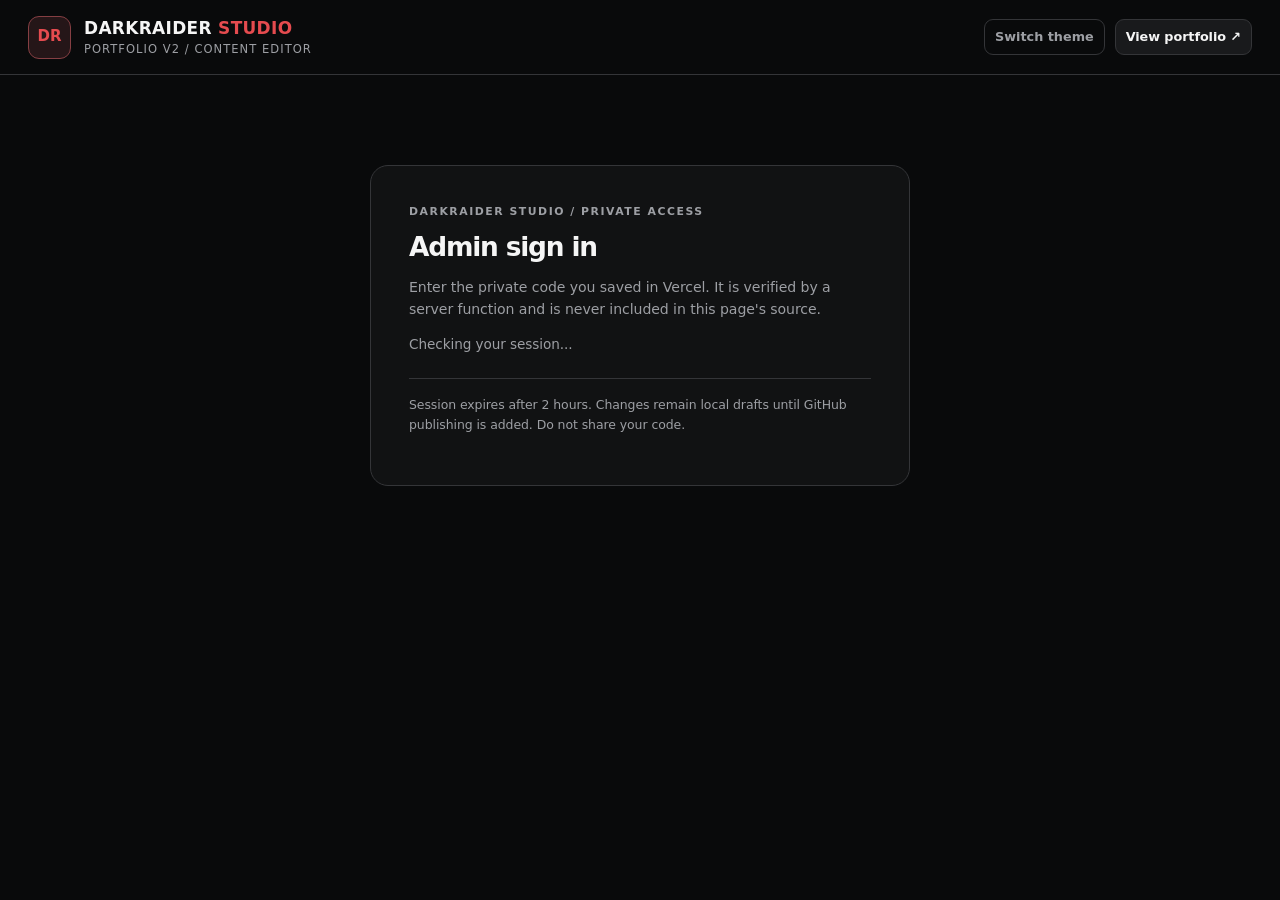
==== admin.html @ 83055e4e "Add files via upload" ====
<!doctype html>
<html lang="en" data-theme="dark">
<head>
  <meta charset="utf-8">
  <meta name="viewport" content="width=device-width,initial-scale=1">
  <meta name="robots" content="noindex,nofollow,noarchive">
  <meta name="referrer" content="strict-origin-when-cross-origin">
  <title>Portfolio Admin · Darkraider888</title>
  <style>
    :root {
      color-scheme: dark;
      --bg: #090A0B;
      --surface: #111213;
      --surface2: #191A1C;
      --panel: #0D0E10;
      --text: #F5F5F5;
      --muted: #9D9FA4;
      --line: #343538;
      --accent: #E54B4F;
      --accent2: #F0A14C;
      --success: #4BC38A;
      --warning: #F0A14C;
      --soft: #251618;
      --input: #0D0E10;
      --shadow: none;
    }
    html[data-theme="light"] {
      color-scheme: light;
      --bg: #F6F6F5;
      --surface: #FFFFFF;
      --surface2: #F0F0EF;
      --panel: #FAFAF9;
      --text: #151516;
      --muted: #616368;
      --line: #D3D3D2;
      --accent: #C8343D;
      --accent2: #BA6B20;
      --success: #168852;
      --warning: #B36515;
      --soft: #FFF1F1;
      --input: #FFFFFF;
      --shadow: none;
    }
    *{box-sizing:border-box}html{scroll-behavior:smooth}body{margin:0;background:var(--bg);color:var(--text);font:15px/1.55 Inter,ui-sans-serif,system-ui,-apple-system,BlinkMacSystemFont,"Segoe UI",sans-serif}
    a{color:inherit}button,input,textarea{font:inherit}button{cursor:pointer}button:disabled{opacity:.48;cursor:not-allowed}button:focus-visible,a:focus-visible,input:focus-visible,textarea:focus-visible{outline:3px solid #ff7a18;outline-offset:3px}[hidden]{display:none!important}
    header{position:sticky;top:0;z-index:20;border-bottom:1px solid var(--line);background:var(--bg);backdrop-filter:blur(10px)}.topbar{max-width:1460px;margin:auto;padding:16px 28px;display:flex;justify-content:space-between;align-items:center;gap:16px;flex-wrap:wrap}
    .brand{display:flex;gap:13px;align-items:center;text-decoration:none}.mark{display:grid;place-items:center;width:43px;height:43px;background:var(--accent);border-radius:13px;box-shadow:0 0 25px #e5091445;color:white;font-weight:900}.brand strong{display:block;letter-spacing:.02em;font-size:1.06rem}.brand strong span{color:#f34550}.brand small{display:block;color:var(--muted);font-size:.72rem;letter-spacing:.13em;text-transform:uppercase}
    .topactions{display:flex;align-items:center;gap:10px;flex-wrap:wrap}.container{max-width:1460px;margin:0 auto;padding:27px 28px 60px}.notice{border:1px solid #9d6538;background:#362315;color:#ffe2bd;border-radius:14px;padding:12px 16px;font-size:.87rem;margin-bottom:22px}.notice strong{color:#fff3dd}.headline{display:flex;gap:14px;justify-content:space-between;align-items:flex-end;flex-wrap:wrap;margin:0 0 22px}.eyebrow{font-size:.68rem;letter-spacing:.19em;color:#f65a64;font-weight:800;text-transform:uppercase}h1{font-size:clamp(1.65rem,3vw,2.5rem);letter-spacing:-.04em;line-height:1.2;margin:7px 0}h2{font-size:1.18rem;line-height:1.25;margin:0}h3{font-size:1.05rem;line-height:1.3;margin:0}.subtle{color:var(--muted);font-size:.88rem}.lead{margin:4px 0 0;color:var(--muted)}
    .btn{display:inline-flex;align-items:center;justify-content:center;gap:8px;border:1px solid var(--line);border-radius:10px;padding:10px 13px;background:var(--surface2);color:var(--text);text-decoration:none;font-weight:700;white-space:nowrap;transition:transform .15s ease,border-color .15s ease}.btn:hover:enabled{transform:translateY(-1px);border-color:var(--accent)}.btn.primary{background:var(--accent);border-color:var(--accent);color:white}.btn.minor{background:transparent}.btn.small{font-size:.8rem;padding:7px 10px}.btn.danger{color:#ff7880;border-color:#9d3b42}.btn:active{transform:translateY(0)}.pill{font-size:.68rem;letter-spacing:.1em;text-transform:uppercase;padding:5px 8px;background:var(--soft);color:#ff7880;border:1px solid #b7283b66;border-radius:9px;font-weight:800}
    .layout{display:grid;grid-template-columns:minmax(240px,285px) minmax(0,1fr);align-items:start;gap:20px}.panel{border:1px solid var(--line);border-radius:18px;background:var(--surface);box-shadow:var(--shadow);overflow:hidden}.sidebar{position:sticky;top:93px}.sidehead{padding:19px 17px 13px}.tabs{display:grid;grid-template-columns:repeat(3,1fr);gap:6px}.tab{background:var(--surface2);color:var(--muted);border:1px solid var(--line);border-radius:9px;padding:9px 5px;font-size:.79rem;font-weight:750}.tab[aria-selected="true"]{background:var(--accent);color:#fff;border-color:var(--accent)}.sidecontrols{display:flex;gap:8px;margin-top:16px}.sidecontrols .btn{flex:1;min-width:0}.search{width:100%;margin-top:13px}
    .list{max-height:min(70vh,780px);overflow:auto;border-top:1px solid var(--line);padding:9px}.item{width:100%;background:transparent;text-align:left;color:var(--text);border:1px solid transparent;border-radius:11px;padding:12px;display:flex;justify-content:space-between;align-items:center;gap:10px}.item:hover{background:var(--surface2)}.item.selected{border-color:var(--accent);background:var(--soft)}.item .itemname{font-weight:750;font-size:.9rem;display:block}.item small{display:block;color:var(--muted);font-size:.72rem;line-height:1.3}.item .mini{color:#fb6470;font-size:.66rem;text-transform:uppercase;letter-spacing:.05em}.item .number{color:var(--muted);font-size:.72rem}.empty{padding:16px;color:var(--muted)}
    .editor{min-width:0}.sectionhead{padding:24px 25px;border-bottom:1px solid var(--line);display:flex;justify-content:space-between;align-items:start;gap:14px;flex-wrap:wrap}.sectionhead p{margin:7px 0 0}.fields{padding:24px 25px;display:grid;gap:20px}.fieldrow{display:grid;grid-template-columns:repeat(2,minmax(0,1fr));gap:17px}.field{min-width:0}.field label,.field .label{font-size:.78rem;font-weight:800;display:block;margin-bottom:7px}.field input:not([type="checkbox"]):not([type="file"]),.field textarea,.search{width:100%;border:1px solid var(--line);border-radius:10px;color:var(--text);background:var(--input);padding:11px 12px;outline:none}.field input:focus,.field textarea:focus,.search:focus{border-color:var(--accent)}.field textarea{min-height:90px;resize:vertical}.field input[readonly]{opacity:.75}.hint{font-size:.73rem;color:var(--muted);margin:6px 0 0}.togglebar{display:flex;gap:18px;flex-wrap:wrap}.togglebar label{display:flex;gap:9px;align-items:center;font-size:.88rem;font-weight:750}.togglebar input{accent-color:var(--accent);width:17px;height:17px}
    .uploadbox{border:1px dashed #797e8c75;border-radius:13px;padding:16px;background:var(--panel)}.uploadbox input{max-width:100%;margin-top:8px;font-size:.83rem}.uploadbox h3{margin-bottom:5px}.uploadbox p{margin:4px 0;color:var(--muted);font-size:.75rem}.filepreview{margin-top:9px;font-size:.78rem;color:var(--muted);display:flex;gap:8px;flex-wrap:wrap}.thumb{border:1px solid var(--line);padding:5px;border-radius:9px;display:flex;gap:6px;align-items:center;background:var(--surface2);max-width:180px}.thumb img{width:44px;height:44px;border-radius:6px;object-fit:cover}.thumb span{overflow:hidden;text-overflow:ellipsis;white-space:nowrap}
    .preview{border-top:1px solid var(--line);padding:24px 25px;background:var(--panel)}.preview .eyebrow{margin-bottom:12px}.sample{padding:22px;border-radius:14px;border:1px solid var(--line);background:var(--surface);display:grid;grid-template-columns:minmax(130px,.55fr) minmax(0,1fr);gap:20px;align-items:center}.sampleimage{height:176px;background:linear-gradient(135deg,#310b13,#111822 70%);border-radius:12px;border:1px solid var(--line);display:grid;place-items:center;color:#f76670;font-size:2.2rem;font-weight:900;overflow:hidden}.sampleimage img{width:100%;height:100%;object-fit:cover}.sample h3{font-size:1.35rem;margin:6px 0}.sample p{font-size:.85rem;color:var(--muted);margin:0}.chips{display:flex;flex-wrap:wrap;gap:6px;margin:11px 0}.chip{border-radius:7px;border:1px solid var(--line);padding:3px 7px;background:var(--surface2);font-size:.67rem}.links{display:flex;gap:8px;flex-wrap:wrap;margin-top:13px}.links a{font-size:.75rem}.footerbar{position:sticky;bottom:0;background:var(--bg);border-top:1px solid var(--line);padding:13px 27px;display:flex;align-items:center;gap:12px;justify-content:space-between;flex-wrap:wrap;z-index:10}.status{color:var(--muted);font-size:.79rem}.filebadge{display:block;font-size:.77rem;margin-top:10px;color:var(--muted)}.pageerror{padding:35px;background:#4a1b1b;color:#fff;border-radius:15px;margin-top:20px}
    @media(max-width:1050px){.layout{grid-template-columns:minmax(210px,250px) minmax(0,1fr)}.sample{grid-template-columns:1fr}.sampleimage{height:145px}}
    @media(max-width:760px){.container{padding:17px 13px 80px}.topbar{padding:13px}.topactions{gap:6px}.brand strong{font-size:.93rem}.layout{grid-template-columns:1fr}.sidebar{position:static}.list{max-height:220px}.fields,.preview,.sectionhead{padding:18px}.fieldrow{grid-template-columns:1fr}.sample{grid-template-columns:1fr}.footerbar{padding:11px 14px}.headline{align-items:start}}
    @media(prefers-reduced-motion:reduce){*,*:before,*:after{scroll-behavior:auto!important;transition:none!important}}

    /* Neutral admin studio: black + white, signal colors only when meaningful. */
    body { background:var(--bg); letter-spacing:-.005em; }
    header { background:var(--bg); }
    .mark {
      color:var(--accent);
      background:var(--soft);
      border:1px solid color-mix(in srgb,var(--accent) 46%, var(--line));
      box-shadow:none;
      border-radius:11px;
    }
    .brand strong span { color:var(--accent); }
    .brand small { letter-spacing:.09em; }
    .topbar { padding-top:15px; padding-bottom:15px; }
    .notice {
      background:color-mix(in srgb,var(--warning) 7%,var(--surface));
      border:1px solid color-mix(in srgb,var(--warning) 28%,var(--line));
      border-left:3px solid var(--warning);
      color:var(--text);
      box-shadow:none;
      border-radius:10px;
      padding:12px 15px;
    }
    .notice strong { color:var(--warning); }
    .notice em { font-style:normal; }
    .eyebrow { color:var(--muted); letter-spacing:.14em; }
    h1 { font-weight:760; letter-spacing:-.045em; }
    .headline > .pill {
      color:var(--warning);
      background:color-mix(in srgb,var(--warning) 8%,var(--surface));
      border-color:color-mix(in srgb,var(--warning) 33%,var(--line));
    }
    .headline > .pill::before {
      content:"";display:inline-block;width:7px;height:7px;margin-right:8px;
      background:var(--warning);border-radius:50%;vertical-align:middle;
    }
    .pill {
      color:var(--muted);
      background:var(--surface2);
      border:1px solid var(--line);
      text-transform:none;
      letter-spacing:.02em;
      font-weight:650;
    }
    .panel { border-radius:14px; background:var(--surface); box-shadow:none; }
    .btn {
      background:var(--surface2);
      color:var(--text);
      border:1px solid var(--line);
      border-radius:9px;
      font-weight:650;
      box-shadow:none;
    }
    .btn:hover:enabled { border-color:var(--muted); transform:none; background:var(--panel); }
    .btn.primary { background:var(--success); border-color:var(--success); color:#07120D; }
    .btn.primary:hover:enabled { background:color-mix(in srgb,var(--success) 82%,white); border-color:var(--success); }
    .btn.danger { color:var(--accent);border-color:color-mix(in srgb,var(--accent) 35%,var(--line)); }
    .btn.danger:hover:enabled { background:var(--soft);border-color:var(--accent); }
    .btn.minor { color:var(--muted); }
    .sidecontrols .btn.primary { background:transparent; border-color:color-mix(in srgb,var(--success) 42%,var(--line)); color:var(--success); }
    .sidecontrols .btn.primary:hover:enabled { background:color-mix(in srgb,var(--success) 8%,var(--surface)); }
    .tab { background:transparent; color:var(--muted); font-weight:650; border-radius:8px; }
    .tab:hover { color:var(--text);background:var(--surface2); }
    .tab[aria-selected="true"] {
      color:var(--text);
      border-color:color-mix(in srgb,var(--accent) 46%,var(--line));
      background:var(--surface2);
      box-shadow:inset 0 -2px 0 var(--accent);
    }
    .item { border-radius:9px; }
    .item.selected { background:var(--surface2); border-color:color-mix(in srgb,var(--accent) 45%,var(--line)); }
    .item .mini { color:var(--warning); }
    .sectionhead { background:var(--surface); }
    .fields { gap:19px; }
    .field label,.field .label { color:var(--text); font-size:.81rem; font-weight:680; }
    .field input:not([type="checkbox"]):not([type="file"]),.field textarea,.search {
      background:var(--input);
      color:var(--text);
      border:1px solid var(--line);
      border-radius:10px;
      padding:12px 13px;
    }
    .field input::placeholder,.field textarea::placeholder,.search::placeholder { color:var(--muted);opacity:.8; }
    .field input:focus,.field textarea:focus,.search:focus {
      border-color:var(--accent);
      outline:2px solid color-mix(in srgb,var(--accent) 14%,transparent);
      outline-offset:0;
    }
    .togglebar label { font-weight:600; }
    .togglebar input { accent-color:var(--success); }
    .uploadbox { background:var(--panel); border:1px dashed var(--line); border-radius:12px; }
    .uploadbox:hover { border-color:var(--muted); }
    .preview { background:var(--panel); }
    .preview .eyebrow { color:var(--muted); }
    .sample { background:var(--surface); border-radius:12px; }
    .sampleimage {
      background:var(--surface2);
      border:1px solid var(--line);
      color:var(--accent);
      border-radius:10px;
    }
    .chip { background:var(--surface2); border:1px solid var(--line); color:var(--muted); }
    .status { display:flex;align-items:center;gap:9px; }
    .status::before { content:"";display:inline-block;flex:0 0 7px;height:7px;background:var(--muted);border-radius:50%; }
    .status[data-level="success"] { color:var(--success); }
    .status[data-level="success"]::before { background:var(--success); }
    .status[data-level="warning"] { color:var(--warning); }
    .status[data-level="warning"]::before { background:var(--warning); }
    .status[data-level="error"] { color:var(--accent); }
    .status[data-level="error"]::before { background:var(--accent); }
    .pageerror { background:var(--soft);border:1px solid var(--accent); color:var(--text); }
    .footerbar { background:var(--bg); }
    @media(max-width:760px){
      .brand strong { font-size:.9rem; }
      .status { width:100%; }
      .footerbar {gap:8px; }
      .footerbar .topactions { width:100%; }
      .footerbar .btn { flex:1;white-space:normal; }
    }
      .auth-shell {max-width:540px;margin:clamp(24px,7vh,88px) auto;border:1px solid var(--line);border-radius:18px;background:var(--surface);padding:clamp(22px,4vw,38px)}
    .auth-shell h1 {font-size:1.65rem;margin:10px 0}
    .auth-shell .field {margin:22px 0 16px}
    .auth-shell .field input {width:100%;border:1px solid var(--line);border-radius:10px;background:var(--input);color:var(--text);padding:12px 14px}
    .auth-shell .field input:focus {border-color:var(--accent)}
    .auth-check {display:flex;align-items:center;gap:8px;font-size:.84rem;color:var(--muted);margin-bottom:20px}
    .auth-check input {accent-color:var(--accent)}
    .auth-msg {font-size:.85rem;color:var(--muted);min-height:24px;margin:12px 0}
    .auth-msg[data-kind="error"] {color:var(--accent)}
    .auth-shell .btn {width:100%}
    .auth-footer {border-top:1px solid var(--line);padding-top:16px;margin-top:20px;color:var(--muted);font-size:.78rem}
</style>
</head>
<body>
<header><div class="topbar">
  <a class="brand" href="./index.html" aria-label="Back to portfolio"><span class="mark">DR</span><span><strong>DARKRAIDER <span>STUDIO</span></strong><small>Portfolio V2 / Content editor</small></span></a>
  <div class="topactions"><button id="adminLogout" class="btn small minor" type="button" hidden>Sign out</button><button id="themeToggle" class="btn small minor" type="button">Switch theme</button><a class="btn small" href="./index.html">View portfolio ↗</a></div>
</div></header>
<div class="container">
  <section id="authGate" class="auth-shell" aria-labelledby="authHeading">
    <div class="eyebrow">DARKRAIDER STUDIO / PRIVATE ACCESS</div>
    <h1 id="authHeading">Admin sign in</h1>
    <p class="subtle">Enter the private code you saved in Vercel. It is verified by a server function and is never included in this page's source.</p>
    <form id="adminLoginForm" hidden>
      <div class="field"><label for="adminPassword">Admin code</label><input id="adminPassword" type="password" required autocomplete="current-password" maxlength="512" placeholder="Enter your private code"></div>
      <label class="auth-check"><input id="showAdminPassword" type="checkbox"> Show code</label>
      <button id="adminLoginButton" class="btn primary" type="submit">Sign in securely →</button>
    </form>
    <p id="authMessage" class="auth-msg" role="status" aria-live="polite">Checking your session...</p>
    <p class="auth-footer">Session expires after 2 hours. Changes remain local drafts until GitHub publishing is added. Do not share your code.</p>
  </section>
  <div class="notice" id="adminNotice" hidden role="note"><strong>Authenticated preview.</strong> Changes still save to this browser only. GitHub publishing and real uploads are not enabled yet. Do not paste secrets into content fields.</div>
  <div class="headline" id="adminIntro" hidden><div><div class="eyebrow">Step 4C / Content management</div><h1>Your portfolio, your control.</h1><p class="lead">Edit projects, certificates and profile details. Preview before publishing.</p></div><span class="pill">Local draft • not published</span></div>
  <div id="loadError" class="pageerror" hidden role="alert"></div>
  <div id="app" class="layout" hidden>
    <aside class="sidebar panel" aria-label="Content navigation">
      <div class="sidehead">
        <div class="tabs" role="tablist" aria-label="Content areas">
          <button class="tab" type="button" data-tab="projects" role="tab" aria-selected="true">Projects</button>
          <button class="tab" type="button" data-tab="certificates" role="tab" aria-selected="false">Certificates</button>
          <button class="tab" type="button" data-tab="profile" role="tab" aria-selected="false">Profile</button>
        </div>
        <input id="search" class="search" type="search" aria-label="Search projects or certificates" placeholder="Search projects…">
        <div class="sidecontrols"><button id="addBtn" class="btn primary small" type="button">+ Add project</button></div>
      </div>
      <div id="recordList" class="list" aria-label="Items to edit"></div>
    </aside>
    <main class="editor panel">
      <div id="projectsPane" role="tabpanel">
        <div class="sectionhead"><div><div class="eyebrow">Project manager</div><h2>Edit a project</h2><p class="subtle">Cards, links, downloads, visibility and images.</p></div><div class="topactions"><button id="moveUp" class="btn small" type="button" aria-label="Move project up">↑ Move</button><button id="moveDown" class="btn small" type="button" aria-label="Move project down">↓ Move</button><button id="deleteProject" class="btn small danger" type="button">Delete</button></div></div>
        <form id="projectForm" class="fields" autocomplete="off">
          <div class="fieldrow"><div class="field"><label for="pTitle">Project title</label><input id="pTitle" maxlength="150" required></div><div class="field"><label for="pId">Project ID (read only)</label><input id="pId" readonly></div></div>
          <div class="field"><label for="pDescription">Description</label><textarea id="pDescription" maxlength="3000" rows="3"></textarea></div>
          <div class="field"><label for="pTechnologies">Technologies</label><textarea id="pTechnologies" rows="2" placeholder="Java 25, Spring Boot, MySQL"></textarea><p class="hint">Separate technologies with commas.</p></div>
          <div class="fieldrow"><div class="field"><label for="pRepo">GitHub repository URL</label><input id="pRepo" type="url" placeholder="https://github.com/…"></div><div class="field"><label for="pLive">Live demo URL</label><input id="pLive" type="url" placeholder="https://…"></div></div>
          <div class="fieldrow"><div class="field"><label for="pDownload">Download URL (optional)</label><input id="pDownload" type="url" placeholder="GitHub Releases / ZIP / installer"></div><div class="field"><label for="pIcon">Font Awesome icon class</label><input id="pIcon" placeholder="fa-solid fa-plane-departure"></div></div>
          <div class="field"><label for="pImage">Existing image URL or asset path</label><input id="pImage" placeholder="assets/projects/waylo-cover.webp"><p class="hint">Images selected below are previews only. File publishing comes with the secure backend.</p></div>
          <div class="togglebar"><label><input id="pFeatured" type="checkbox"> Featured project</label><label><input id="pVisible" type="checkbox"> Visible on portfolio</label></div>
          <div class="fieldrow">
            <div class="uploadbox"><h3>Project cover image</h3><p>JPG, PNG, WebP • maximum 5 MB</p><input type="file" id="pCoverFile" accept="image/jpeg,image/png,image/webp" aria-label="Choose cover image"><div id="coverFileInfo" class="filepreview" aria-live="polite"></div></div>
            <div class="uploadbox"><h3>Project screenshots</h3><p>Select up to 5 images • preview only</p><input type="file" id="pScreenshotFiles" accept="image/jpeg,image/png,image/webp" multiple aria-label="Choose screenshots"><div id="screenshotFileInfo" class="filepreview" aria-live="polite"></div></div>
          </div>
        </form>
        <div class="preview"><div class="eyebrow">Instant project preview</div><div class="sample"><div class="sampleimage" id="projectPreviewImage"><span>DR</span></div><div><span id="previewFlag" class="pill">Featured</span><h3 id="previewTitle"></h3><p id="previewDescription"></p><div id="previewChips" class="chips"></div><div id="previewLinks" class="links"></div></div></div></div>
      </div>
      <div id="certificatesPane" role="tabpanel" hidden>
        <div class="sectionhead"><div><div class="eyebrow">Certificate manager</div><h2>Edit a certificate</h2><p class="subtle">Credentials, verification links and document previews.</p></div><button id="deleteCert" class="btn small danger" type="button">Delete</button></div>
        <form id="certificateForm" class="fields" autocomplete="off">
          <div class="field"><label for="cTitle">Certificate name</label><input id="cTitle" maxlength="200" required></div>
          <div class="field"><label for="cIssuer">Issuing organization</label><input id="cIssuer" maxlength="250"></div>
          <div class="fieldrow"><div class="field"><label for="cPeriod">Displayed period</label><input id="cPeriod" placeholder="2026 – 2029"></div><div class="field"><label for="cCredential">Credential ID (optional)</label><input id="cCredential"></div></div>
          <div class="fieldrow"><div class="field"><label for="cIssueDate">Issue date (optional)</label><input id="cIssueDate" placeholder="2026-04"></div><div class="field"><label for="cExpiryDate">Expiry date (optional)</label><input id="cExpiryDate" placeholder="2029-04"></div></div>
          <div class="field"><label for="cDescription">Description</label><textarea id="cDescription" rows="3"></textarea></div>
          <div class="fieldrow"><div class="field"><label for="cVerify">Verification URL</label><input id="cVerify" type="url" placeholder="https://…"></div><div class="field"><label for="cFileUrl">Existing certificate file URL</label><input id="cFileUrl" placeholder="assets/certificates/my-certificate.pdf"></div></div>
          <div class="togglebar"><label><input id="cVisible" type="checkbox"> Show on portfolio</label></div>
          <div class="uploadbox"><h3>Upload a certificate</h3><p>PDF, JPG, PNG, WebP • maximum 8 MB. Preview is local until publishing is enabled.</p><input type="file" id="cUpload" accept="application/pdf,image/jpeg,image/png,image/webp" aria-label="Choose certificate file"><div id="certFileInfo" class="filepreview" aria-live="polite"></div></div>
        </form>
        <div class="preview"><div class="eyebrow">Certificate preview</div><div class="sample" style="grid-template-columns:1fr"><div><span class="pill" id="certVisibleLabel">Visible</span><h3 id="certPreviewTitle" style="margin-top:12px"></h3><p id="certPreviewIssuer"></p><p id="certPreviewPeriod" style="margin-top:4px"></p><div id="certPreviewLinks" class="links"></div></div></div></div>
      </div>
      <div id="profilePane" role="tabpanel" hidden>
        <div class="sectionhead"><div><div class="eyebrow">Personal introduction</div><h2>About you</h2><p class="subtle">Keep your hero and about section editable without touching HTML.</p></div></div>
        <form id="profileForm" class="fields" autocomplete="off">
          <div class="fieldrow"><div class="field"><label for="uName">Name</label><input id="uName"></div><div class="field"><label for="uPosition">Position / title</label><input id="uPosition"></div></div>
          <div class="fieldrow"><div class="field"><label for="uLocation">Location</label><input id="uLocation"></div><div class="field"><label for="uAvailability">Availability message</label><input id="uAvailability"></div></div>
          <div class="fieldrow"><div class="field"><label for="uHeadline">Hero headline</label><input id="uHeadline"></div><div class="field"><label for="uAccent">Highlighted headline</label><input id="uAccent"></div></div>
          <div class="field"><label for="uBio">Hero introduction</label><textarea id="uBio" rows="4"></textarea></div>
          <div class="field"><label for="uSpecialties">Specialties</label><textarea id="uSpecialties" rows="2"></textarea><p class="hint">Separate with commas. For example: Software development, Vibe coding, AI/ML</p></div>
          <div class="field"><label for="uQuote">About section quote</label><input id="uQuote"></div>
        </form>
        <div class="preview"><div class="eyebrow">Introduction preview</div><div class="sample" style="grid-template-columns:1fr"><div><span class="pill">Portfolio hero</span><h3 id="profilePreviewHeading" style="margin-top:14px"></h3><p id="profilePreviewBio"></p><div id="profilePreviewSkills" class="chips"></div></div></div></div>
      </div>
    </main>
  </div>
</div>
<div id="bottomBar" class="footerbar" hidden><span id="status" class="status" role="status" aria-live="polite">Loading…</span><div class="topactions"><button id="resetBtn" type="button" class="btn small minor">Reset local draft</button><button id="downloadBtn" type="button" class="btn small primary">↓ Export portfolio.json</button><button type="button" class="btn small" disabled title="Secure publishing will be added in the next step">Publish to GitHub (coming next)</button></div></div>
<script src="assets/js/admin-auth.js"></script>
<script>
(() => {
  'use strict';
  const $ = (id) => document.getElementById(id);
  const clone = (obj) => JSON.parse(JSON.stringify(obj));
  const key = 'darkraider-portfolio-local-draft-v1';
  const imageTypes = new Set(['image/png', 'image/jpeg', 'image/webp']);
  const allowedCertTypes = new Set([...imageTypes, 'application/pdf']);
  const fields = {pTitle:'title', pDescription:'description', pRepo:'repositoryUrl',pLive:'liveUrl',pDownload:'downloadUrl',pIcon:'icon',pImage:'imageUrl',cTitle:'title',cIssuer:'issuer',cPeriod:'period',cCredential:'credentialId',cIssueDate:'issueDate',cExpiryDate:'expiryDate',cDescription:'description',cVerify:'verificationUrl',cFileUrl:'fileUrl',uName:'name',uPosition:'position',uLocation:'location',uAvailability:'availability',uHeadline:'headline',uAccent:'headlineAccent',uBio:'heroBio'};
  let data, baseline, activeTab='projects', projectId='', certificateIndex=0, draftDirty=false;
  const staged = {projectCover:new Map(),screenshots:new Map(),certificate:new Map()};
  const icon = (tag) => document.createElement(tag);
  const text = (node,value) => {node.textContent = value == null ? '' : String(value);return node;};
  const validURL = (value,asset=false) => {
    if(typeof value!=='string'||!value.trim()) return '';
    const v=value.trim();
    if(asset && /^assets\/[a-z0-9_./-]+$/i.test(v) && !v.split('/').includes('..')) return v;
    try{const u=new URL(v);return ['https:','http:'].includes(u.protocol)?u.href:''}catch{return ''}
  };
  const pRecord=()=>data?.projects.find(p=>p.id===projectId);
  const cRecord=()=>data?.certifications[certificateIndex];
  const status=(message)=>{const el=$('status');text(el,message);
    el.dataset.level = /failed|error|unavailable/i.test(message) ? 'error'
      : /draft|staged|not uploaded|not published|in memory/i.test(message) ? 'warning'
      : /loaded|downloaded|restored/i.test(message) ? 'success' : 'neutral';};
  const setTheme=()=>{const light=document.documentElement.dataset.theme==='light';document.documentElement.dataset.theme=light?'dark':'light';localStorage.setItem('darkraider-admin-theme',light?'dark':'light')};
  $('themeToggle').addEventListener('click',setTheme);
  try{document.documentElement.dataset.theme=localStorage.getItem('darkraider-admin-theme')||'dark'}catch{}
  function markDirty(){draftDirty=true;try{localStorage.setItem(key,JSON.stringify(data));status('Draft saved in this browser • not published')}catch{status('Edited in memory • browser storage unavailable')}}
  function clearUploads(){for(const group of Object.values(staged))for(const entry of group.values()){if(Array.isArray(entry)){entry.forEach(x=>URL.revokeObjectURL(x.url))}else URL.revokeObjectURL(entry.url)}for(const group of Object.values(staged))group.clear()}
  function onTab(next){activeTab=next;document.querySelectorAll('[data-tab]').forEach(b=>b.setAttribute('aria-selected',String(b.dataset.tab===next)));for(const [tab,pane] of [['projects','projectsPane'],['certificates','certificatesPane'],['profile','profilePane']])$(pane).hidden=next!==tab;
    $('search').hidden=next==='profile';$('addBtn').hidden=next==='profile';$('recordList').hidden=next==='profile';$('addBtn').textContent=next==='projects'?'+ Add project':'+ Add certificate';$('search').placeholder=next==='projects'?'Search projects…':'Search certificates…';$('search').value='';renderList();fillForm();}
  document.querySelectorAll('[data-tab]').forEach(btn=>btn.addEventListener('click',()=>onTab(btn.dataset.tab)));
  $('search').addEventListener('input',renderList);
  function renderList(){const list=$('recordList');list.replaceChildren();if(activeTab==='profile')return;const records=activeTab==='projects'?data.projects:data.certifications;const q=$('search').value.trim().toLowerCase();const shown=records.map((record,index)=>({record,index})).filter(x=>(x.record.title||'').toLowerCase().includes(q));if(!shown.length){const p=icon('p');p.className='empty';list.append(text(p,'No matching items.'));return}
    shown.forEach(({record,index})=>{const btn=icon('button');btn.type='button';btn.className='item'+((activeTab==='projects'&&record.id===projectId)||(activeTab==='certificates'&&index===certificateIndex)?' selected':'');const box=icon('span');const title=icon('span');title.className='itemname';text(title,record.title||'Untitled');const subtitle=icon('small');text(subtitle,activeTab==='projects'?(record.featured?'★ Featured · ':'')+(record.visible===false?'Hidden':'Visible'):(record.issuer||'Certificate'));
      box.append(title,subtitle);const badge=icon('span');badge.className='number';text(badge,String(index+1).padStart(2,'0'));btn.append(box,badge);btn.addEventListener('click',()=>{if(activeTab==='projects')projectId=record.id;else certificateIndex=index;fillForm();renderList()});list.append(btn)})}
  function readURL(v){return validURL(v,true)}
  function fillForm(){if(activeTab==='projects'){const p=pRecord();if(!p)return;for(const [input,prop] of Object.entries(fields))if(input.startsWith('p')&&$(''+input))$(input).value=p[prop]??'';$('pId').value=p.id||'';$('pTechnologies').value=(p.technologies||[]).join(', ');$('pFeatured').checked=p.featured===true;$('pVisible').checked=p.visible!==false;$('pCoverFile').value='';$('pScreenshotFiles').value='';renderPending('projectCover',p.id,'coverFileInfo');renderPending('screenshots',p.id,'screenshotFileInfo');$('moveUp').disabled=data.projects.findIndex(x=>x.id===projectId)<=0;$('moveDown').disabled=data.projects.findIndex(x=>x.id===projectId)>=data.projects.length-1;renderProjectPreview();}
    if(activeTab==='certificates'){const c=cRecord();if(!c)return;for(const [input,prop] of Object.entries(fields))if(input.startsWith('c')&&$(input))$(input).value=c[prop]??(input==='cVerify'?c.link||'':'');$('cVisible').checked=c.visible!==false;$('cUpload').value='';renderPending('certificate',certificateIndex,'certFileInfo');renderCertPreview();}
    if(activeTab==='profile'){const p=data.profile||{};for(const [input,prop] of Object.entries(fields))if(input.startsWith('u')&&input!=='uQuote'&&$(input))$(input).value=p[prop]??'';$('uSpecialties').value=(p.specialties||[]).join(', ');$('uQuote').value=data.about?.quote||'';renderProfilePreview()}}
  function bindForm(formId,type){$(formId).addEventListener('input',(event)=>{const el=event.target;let record=type==='project'?pRecord():type==='cert'?cRecord():data.profile;
      if(!record)return;if(el.id==='pTechnologies'||el.id==='uSpecialties'){record[el.id==='pTechnologies'?'technologies':'specialties']=el.value.split(',').map(x=>x.trim()).filter(Boolean)}else if(el.id==='pFeatured'){record.featured=el.checked;if(el.checked)data.projects.forEach(p=>{if(p!==record)p.featured=false})}else if(el.id==='pVisible'||el.id==='cVisible'){record.visible=el.checked}else if(el.id==='uQuote'){data.about=data.about||{};data.about.quote=el.value}else if(fields[el.id]){record[fields[el.id]]=el.value}else return;
      markDirty();if(type==='project')renderProjectPreview();if(type==='cert')renderCertPreview();if(type==='profile')renderProfilePreview();if(type!=='profile')renderList();});$(formId).addEventListener('submit',e=>e.preventDefault())}
  bindForm('projectForm','project');bindForm('certificateForm','cert');bindForm('profileForm','profile');
  function safeAnchor(raw,label){const u=readURL(raw);if(!u)return null;const a=icon('a');a.href=u;a.target='_blank';a.rel='noopener noreferrer';a.className='btn small';text(a,label);return a}
  function appendLinks(parent,arr){parent.replaceChildren();for(const [href,label] of arr){const a=safeAnchor(href,label);if(a)parent.append(a)}}
  function renderProjectPreview(){const p=pRecord();if(!p)return;text($('previewTitle'),p.title||'Untitled project');text($('previewDescription'),p.description||'');$('previewFlag').hidden=p.featured!==true;const tags=$('previewChips');tags.replaceChildren(...(p.technologies||[]).slice(0,16).map(t=>{const x=icon('span');x.className='chip';return text(x,t)}));appendLinks($('previewLinks'),[[p.liveUrl,'↗ Live'],[p.repositoryUrl,'↗ GitHub'],[p.downloadUrl,'↓ Download']]);const box=$('projectPreviewImage');box.replaceChildren();const stagedCover=staged.projectCover.get(p.id);const cover=stagedCover?.url||readURL(p.imageUrl);if(cover){const image=icon('img');image.alt='Project cover preview';image.src=cover;image.onerror=()=>{box.replaceChildren(text(icon('span'),'DR'))};box.append(image)}else box.append(text(icon('span'),'DR'));}
  function renderCertPreview(){const c=cRecord();if(!c)return;text($('certPreviewTitle'),c.title||'Untitled certificate');text($('certPreviewIssuer'),c.issuer||'');text($('certPreviewPeriod'),[c.period,c.credentialId&&'ID: '+c.credentialId].filter(Boolean).join(' · '));text($('certVisibleLabel'),c.visible===false?'Hidden':'Visible');const links=$('certPreviewLinks');appendLinks(links,[[c.fileUrl,'↗ View certificate'],[c.verificationUrl||c.link,'↗ Verify']]);const preview=staged.certificate.get(certificateIndex);if(preview){const a=icon('a');a.href=preview.url;a.target='_blank';a.rel='noopener noreferrer';a.className='btn small';text(a,'↗ Preview selected file');links.prepend(a)}}
  function renderProfilePreview(){const p=data.profile||{};text($('profilePreviewHeading'),[p.headline,p.headlineAccent].filter(Boolean).join(' '));text($('profilePreviewBio'),p.heroBio||'');$('profilePreviewSkills').replaceChildren(...(p.specialties||[]).map(s=>{const x=icon('span');x.className='chip';return text(x,s)}));}
  function add(){if(activeTab==='projects'){const ids=new Set(data.projects.map(p=>p.id));let id='new-project',n=2;while(ids.has(id))id='new-project-'+n++;data.projects.push({id,title:'New project',description:'',technologies:[],icon:'fa-solid fa-code',repositoryUrl:'',liveUrl:'',downloadUrl:'',imageUrl:'',featured:false,visible:true});projectId=id;}else if(activeTab==='certificates'){data.certifications.push({title:'New certificate',issuer:'',period:'',credentialId:'',verificationUrl:'',fileUrl:'',description:'',visible:true});certificateIndex=data.certifications.length-1;}markDirty();fillForm();renderList()}
  $('addBtn').addEventListener('click',add);
  $('deleteProject').addEventListener('click',()=>{const p=pRecord();if(!p||!confirm('Delete '+p.title+' from this local draft?'))return;const index=data.projects.findIndex(x=>x.id===projectId);data.projects.splice(index,1);if(data.projects.length===0)data.projects.push({id:'new-project',title:'New project',description:'',technologies:[],visible:true,featured:true});projectId=data.projects[Math.min(index,data.projects.length-1)].id;markDirty();fillForm();renderList()});
  $('deleteCert').addEventListener('click',()=>{const c=cRecord();if(!c||!confirm('Delete '+c.title+' from this local draft?'))return;for(const x of staged.certificate.values())URL.revokeObjectURL(x.url);staged.certificate.clear();data.certifications.splice(certificateIndex,1);if(!data.certifications.length)data.certifications.push({title:'New certificate',issuer:'',visible:true});certificateIndex=Math.min(certificateIndex,data.certifications.length-1);markDirty();fillForm();renderList()});
  const move=(by)=>{const i=data.projects.findIndex(p=>p.id===projectId),j=i+by;if(i<0||j<0||j>=data.projects.length)return;const moved=data.projects.splice(i,1)[0];data.projects.splice(j,0,moved);markDirty();fillForm();renderList()};$('moveUp').addEventListener('click',()=>move(-1));$('moveDown').addEventListener('click',()=>move(1));
  function makeEntries(files,mime,max,sizeLimit){return [...files].slice(0,max).filter(file=>{if(!mime.has(file.type)||file.size>sizeLimit){alert(file.name+': unsupported file type or too large.');return false}return true}).map(file=>({name:file.name,url:URL.createObjectURL(file),file}))}
  function renderPending(group,id,target){const box=$(target);box.replaceChildren();const r=staged[group].get(id);if(!r)return;const items=Array.isArray(r)?r:[r];items.forEach(item=>{const thumb=icon('span');thumb.className='thumb';if(item.file.type.startsWith('image/')){const img=icon('img');img.src=item.url;img.alt='Selected image preview';thumb.append(img)}thumb.append(text(icon('span'),item.name));box.append(thumb)});box.append(text(icon('span'),'Not uploaded to GitHub yet'))}
  $('pCoverFile').addEventListener('change',e=>{const list=makeEntries(e.target.files,imageTypes,1,5*1024*1024);const old=staged.projectCover.get(projectId);if(old)URL.revokeObjectURL(old.url);if(list.length)staged.projectCover.set(projectId,list[0]);else staged.projectCover.delete(projectId);renderPending('projectCover',projectId,'coverFileInfo');renderProjectPreview();status('Cover image preview staged locally • not uploaded')});
  $('pScreenshotFiles').addEventListener('change',e=>{const files=makeEntries(e.target.files,imageTypes,5,5*1024*1024);const old=staged.screenshots.get(projectId)||[];old.forEach(i=>URL.revokeObjectURL(i.url));if(files.length)staged.screenshots.set(projectId,files);else staged.screenshots.delete(projectId);renderPending('screenshots',projectId,'screenshotFileInfo');status('Screenshots staged locally • not uploaded')});
  $('cUpload').addEventListener('change',e=>{const files=makeEntries(e.target.files,allowedCertTypes,1,8*1024*1024);const old=staged.certificate.get(certificateIndex);if(old)URL.revokeObjectURL(old.url);if(files.length)staged.certificate.set(certificateIndex,files[0]);else staged.certificate.delete(certificateIndex);renderPending('certificate',certificateIndex,'certFileInfo');renderCertPreview();status('Certificate staged locally • not uploaded')});
  $('resetBtn').addEventListener('click',()=>{if(!confirm('Discard local edits and restore content from portfolio.json?'))return;clearUploads();data=clone(baseline);projectId=data.projects[0]?.id||'';certificateIndex=0;draftDirty=false;try{localStorage.removeItem(key)}catch{}fillForm();renderList();status('Original GitHub-branch content restored in browser')});
  $('downloadBtn').addEventListener('click',()=>{const stagedCount=Object.values(staged).reduce((n,m)=>n+m.size,0);if(stagedCount&&!confirm('You have staged images/certificates. The JSON export will NOT include these files. Continue?'))return;const blob=new Blob([JSON.stringify(data,null,2)+'\n'],{type:'application/json'});const url=URL.createObjectURL(blob);const a=icon('a');a.href=url;a.download='portfolio.json';document.body.append(a);a.click();a.remove();setTimeout(()=>URL.revokeObjectURL(url),1000);status('JSON downloaded • GitHub and Vercel are unchanged')});
  addEventListener('beforeunload',clearUploads);
  async function boot(){try{const response=await fetch('./data/portfolio.json',{cache:'no-store'});if(!response.ok)throw Error('HTTP '+response.status);baseline=await response.json();if(baseline.schemaVersion!==1||!Array.isArray(baseline.projects)||!Array.isArray(baseline.certifications))throw Error('Unexpected JSON format');data=clone(baseline);try{const stored=localStorage.getItem(key);if(stored){const draft=JSON.parse(stored);if(draft.schemaVersion===1&&Array.isArray(draft.projects)&&Array.isArray(draft.certifications)){data=draft;draftDirty=true}}}catch{}projectId=data.projects[0]?.id||'';certificateIndex=0;$('app').hidden=false;$('bottomBar').hidden=false;onTab('projects');status(draftDirty?'Local draft restored from this browser • not published':'Loaded '+data.projects.length+' projects and '+data.certifications.length+' certificates from JSON');}
    catch(error){$('loadError').hidden=false;text($('loadError'),'Could not load data/portfolio.json: '+error.message+'. Open the Vercel preview for the portfolio-admin branch, not this file directly from your computer.')}}
  window.PortfolioAdminAuth.start(boot);
})();
</script>
</body>
</html>
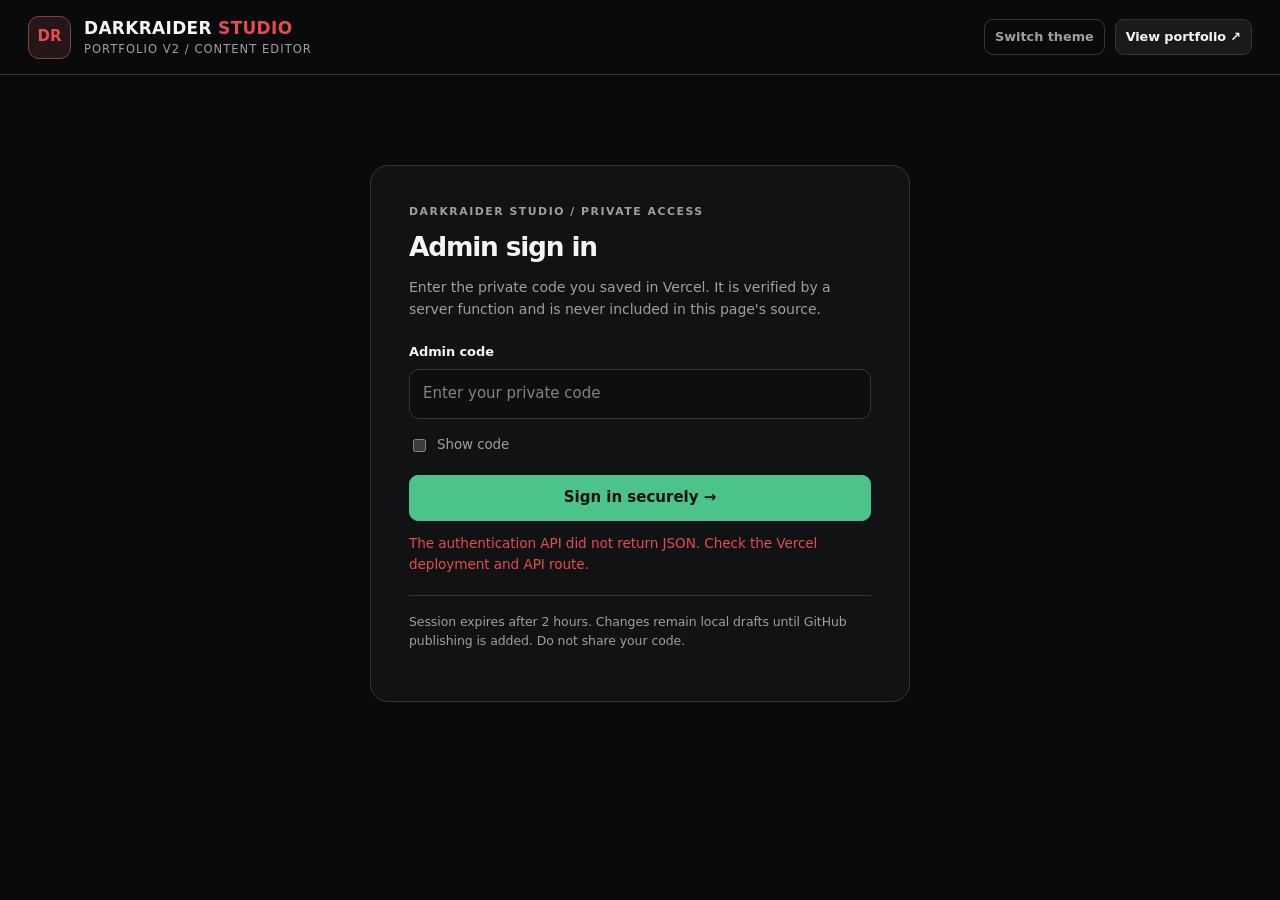
==== commit 0876dc8a: "Add files via upload" ====
--- a/admin.html
+++ b/admin.html
@@ -268,7 +268,7 @@
     </main>
   </div>
 </div>
-<div id="bottomBar" class="footerbar" hidden><span id="status" class="status" role="status" aria-live="polite">Loading…</span><div class="topactions"><button id="resetBtn" type="button" class="btn small minor">Reset local draft</button><button id="downloadBtn" type="button" class="btn small primary">↓ Export portfolio.json</button><button type="button" class="btn small" disabled title="Secure publishing will be added in the next step">Publish to GitHub (coming next)</button></div></div>
+<div id="bottomBar" class="footerbar" hidden><span id="status" class="status" role="status" aria-live="polite">Loading…</span><div class="topactions"><button id="resetBtn" type="button" class="btn small minor">Reset local draft</button><button id="downloadBtn" type="button" class="btn small primary">↓ Export portfolio.json</button><button type="button" id="publishBtn" class="btn small" disabled title="Connect the GitHub token to enable publishing">Publish to GitHub</button></div></div>
 <script src="assets/js/admin-auth.js"></script>
 <script>
 (() => {
@@ -276,10 +276,12 @@
   const $ = (id) => document.getElementById(id);
   const clone = (obj) => JSON.parse(JSON.stringify(obj));
   const key = 'darkraider-portfolio-local-draft-v1';
+  const draftShaKey = key + ':github-blob-sha';
   const imageTypes = new Set(['image/png', 'image/jpeg', 'image/webp']);
   const allowedCertTypes = new Set([...imageTypes, 'application/pdf']);
   const fields = {pTitle:'title', pDescription:'description', pRepo:'repositoryUrl',pLive:'liveUrl',pDownload:'downloadUrl',pIcon:'icon',pImage:'imageUrl',cTitle:'title',cIssuer:'issuer',cPeriod:'period',cCredential:'credentialId',cIssueDate:'issueDate',cExpiryDate:'expiryDate',cDescription:'description',cVerify:'verificationUrl',cFileUrl:'fileUrl',uName:'name',uPosition:'position',uLocation:'location',uAvailability:'availability',uHeadline:'headline',uAccent:'headlineAccent',uBio:'heroBio'};
   let data, baseline, activeTab='projects', projectId='', certificateIndex=0, draftDirty=false;
+  let publishSha = null, draftSourceSha = null, publishing = false, publishUnavailable = '';
   const staged = {projectCover:new Map(),screenshots:new Map(),certificate:new Map()};
   const icon = (tag) => document.createElement(tag);
   const text = (node,value) => {node.textContent = value == null ? '' : String(value);return node;};
@@ -298,7 +300,22 @@
   const setTheme=()=>{const light=document.documentElement.dataset.theme==='light';document.documentElement.dataset.theme=light?'dark':'light';localStorage.setItem('darkraider-admin-theme',light?'dark':'light')};
   $('themeToggle').addEventListener('click',setTheme);
   try{document.documentElement.dataset.theme=localStorage.getItem('darkraider-admin-theme')||'dark'}catch{}
-  function markDirty(){draftDirty=true;try{localStorage.setItem(key,JSON.stringify(data));status('Draft saved in this browser • not published')}catch{status('Edited in memory • browser storage unavailable')}}
+  function syncPublishButton(){
+    const button=$('publishBtn');
+    button.disabled = !publishSha || !draftSourceSha || publishSha !== draftSourceSha || !draftDirty || publishing;
+    button.title = !publishSha ? 'Publishing is not connected to the GitHub API.' :
+      !draftSourceSha || publishSha !== draftSourceSha ? 'An older local draft is open. Export it before resetting to current GitHub content.' :
+      !draftDirty ? 'Make a change before publishing.' : 'Publish the JSON changes to the portfolio-admin branch';
+  }
+  function markDirty(){
+    draftDirty=true;
+    try {
+      localStorage.setItem(key,JSON.stringify(data));
+      if(draftSourceSha)localStorage.setItem(draftShaKey,draftSourceSha);
+      status('Draft saved in this browser • not published');
+    } catch {status('Edited in memory • browser storage unavailable')}
+    syncPublishButton();
+  }
   function clearUploads(){for(const group of Object.values(staged))for(const entry of group.values()){if(Array.isArray(entry)){entry.forEach(x=>URL.revokeObjectURL(x.url))}else URL.revokeObjectURL(entry.url)}for(const group of Object.values(staged))group.clear()}
   function onTab(next){activeTab=next;document.querySelectorAll('[data-tab]').forEach(b=>b.setAttribute('aria-selected',String(b.dataset.tab===next)));for(const [tab,pane] of [['projects','projectsPane'],['certificates','certificatesPane'],['profile','profilePane']])$(pane).hidden=next!==tab;
     $('search').hidden=next==='profile';$('addBtn').hidden=next==='profile';$('recordList').hidden=next==='profile';$('addBtn').textContent=next==='projects'?'+ Add project':'+ Add certificate';$('search').placeholder=next==='projects'?'Search projects…':'Search certificates…';$('search').value='';renderList();fillForm();}
@@ -330,11 +347,108 @@
   $('pCoverFile').addEventListener('change',e=>{const list=makeEntries(e.target.files,imageTypes,1,5*1024*1024);const old=staged.projectCover.get(projectId);if(old)URL.revokeObjectURL(old.url);if(list.length)staged.projectCover.set(projectId,list[0]);else staged.projectCover.delete(projectId);renderPending('projectCover',projectId,'coverFileInfo');renderProjectPreview();status('Cover image preview staged locally • not uploaded')});
   $('pScreenshotFiles').addEventListener('change',e=>{const files=makeEntries(e.target.files,imageTypes,5,5*1024*1024);const old=staged.screenshots.get(projectId)||[];old.forEach(i=>URL.revokeObjectURL(i.url));if(files.length)staged.screenshots.set(projectId,files);else staged.screenshots.delete(projectId);renderPending('screenshots',projectId,'screenshotFileInfo');status('Screenshots staged locally • not uploaded')});
   $('cUpload').addEventListener('change',e=>{const files=makeEntries(e.target.files,allowedCertTypes,1,8*1024*1024);const old=staged.certificate.get(certificateIndex);if(old)URL.revokeObjectURL(old.url);if(files.length)staged.certificate.set(certificateIndex,files[0]);else staged.certificate.delete(certificateIndex);renderPending('certificate',certificateIndex,'certFileInfo');renderCertPreview();status('Certificate staged locally • not uploaded')});
-  $('resetBtn').addEventListener('click',()=>{if(!confirm('Discard local edits and restore content from portfolio.json?'))return;clearUploads();data=clone(baseline);projectId=data.projects[0]?.id||'';certificateIndex=0;draftDirty=false;try{localStorage.removeItem(key)}catch{}fillForm();renderList();status('Original GitHub-branch content restored in browser')});
+  $('resetBtn').addEventListener('click',()=>{if(!confirm('Discard local edits and restore content from portfolio.json?'))return;clearUploads();data=clone(baseline);projectId=data.projects[0]?.id||'';certificateIndex=0;draftDirty=false;try{localStorage.removeItem(key);localStorage.removeItem(draftShaKey)}catch{}draftSourceSha=publishSha;fillForm();renderList();syncPublishButton();status('Original GitHub-branch content restored in browser')});
   $('downloadBtn').addEventListener('click',()=>{const stagedCount=Object.values(staged).reduce((n,m)=>n+m.size,0);if(stagedCount&&!confirm('You have staged images/certificates. The JSON export will NOT include these files. Continue?'))return;const blob=new Blob([JSON.stringify(data,null,2)+'\n'],{type:'application/json'});const url=URL.createObjectURL(blob);const a=icon('a');a.href=url;a.download='portfolio.json';document.body.append(a);a.click();a.remove();setTimeout(()=>URL.revokeObjectURL(url),1000);status('JSON downloaded • GitHub and Vercel are unchanged')});
+  $('publishBtn').addEventListener('click',async()=>{
+    if(publishing || !publishSha || !draftDirty || draftSourceSha!==publishSha)return;
+    const stagedCount=Object.values(staged).reduce((total,group)=>total+group.size,0);
+    if(stagedCount){
+      alert('Project photos, screenshots and certificate files are preview-only. They will NOT be uploaded. Remove your staged files before publishing JSON.');
+      return;
+    }
+    if(!confirm('Publish these changes to the portfolio-admin GitHub branch? Vercel will deploy a NEW PREVIEW. Your live main website will not change.'))return;
+    publishing=true;
+    const button=$('publishBtn');
+    const oldLabel=button.textContent;
+    button.textContent='Publishing…';
+    $('app').inert=true;
+    syncPublishButton();
+    status('Publishing to GitHub…');
+    try{
+      const response=await fetch('/api/publish',{
+        method:'POST',
+        credentials:'same-origin',
+        cache:'no-store',
+        headers:{'Content-Type':'application/json'},
+        body:JSON.stringify({sha:publishSha,data})
+      });
+      let result;
+      try{result=await response.json()}catch{throw Error('Publishing API did not return JSON. Check the latest Vercel deployment logs.')}
+      if(!response.ok){
+        const message=result?.error||'GitHub publishing failed.';
+        if(response.status===409)throw Error(message+' Keep your draft, export the JSON, then reload to review the latest GitHub content.');
+        throw Error(message);
+      }
+      if(!result?.published || !/^[a-f0-9]{40}$/.test(result.sha||''))throw Error('GitHub responded without a valid file revision. Reload to verify the update.');
+      baseline=clone(data);
+      publishSha=result.sha;
+      draftSourceSha=result.sha;
+      draftDirty=false;
+      try{localStorage.removeItem(key);localStorage.removeItem(draftShaKey)}catch{}
+      status('Published to portfolio-admin! A new Vercel Preview deployment is being built.');
+    }catch(error){
+      status('Publishing failed: '+error.message);
+      alert('Unable to publish: '+error.message+'\n\nYour local draft has been preserved.');
+    }finally{
+      $('app').inert=false;
+      publishing=false;
+      button.textContent=oldLabel;
+      syncPublishButton();
+    }
+  });
   addEventListener('beforeunload',clearUploads);
-  async function boot(){try{const response=await fetch('./data/portfolio.json',{cache:'no-store'});if(!response.ok)throw Error('HTTP '+response.status);baseline=await response.json();if(baseline.schemaVersion!==1||!Array.isArray(baseline.projects)||!Array.isArray(baseline.certifications))throw Error('Unexpected JSON format');data=clone(baseline);try{const stored=localStorage.getItem(key);if(stored){const draft=JSON.parse(stored);if(draft.schemaVersion===1&&Array.isArray(draft.projects)&&Array.isArray(draft.certifications)){data=draft;draftDirty=true}}}catch{}projectId=data.projects[0]?.id||'';certificateIndex=0;$('app').hidden=false;$('bottomBar').hidden=false;onTab('projects');status(draftDirty?'Local draft restored from this browser • not published':'Loaded '+data.projects.length+' projects and '+data.certifications.length+' certificates from JSON');}
-    catch(error){$('loadError').hidden=false;text($('loadError'),'Could not load data/portfolio.json: '+error.message+'. Open the Vercel preview for the portfolio-admin branch, not this file directly from your computer.')}}
+  async function boot(){
+    try{
+      let source=null;
+      publishSha=null;
+      publishUnavailable='';
+      try{
+        const remote=await fetch('/api/publish',{credentials:'same-origin',cache:'no-store'});
+        const result=await remote.json();
+        if(remote.ok && result?.data?.schemaVersion===1 && /^[a-f0-9]{40}$/.test(result.sha||'')){
+          source=result.data;
+          publishSha=result.sha;
+        }else{
+          publishUnavailable=result?.error||'GitHub publishing is not configured yet.';
+        }
+      }catch(error){publishUnavailable='GitHub publishing API is unavailable: '+error.message}
+      if(!source){
+        const response=await fetch('./data/portfolio.json',{cache:'no-store'});
+        if(!response.ok)throw Error('HTTP '+response.status);
+        source=await response.json();
+      }
+      baseline=source;
+      if(baseline.schemaVersion!==1||!Array.isArray(baseline.projects)||!Array.isArray(baseline.certifications))throw Error('Unexpected JSON format');
+      data=clone(baseline);
+      draftSourceSha=publishSha;
+      draftDirty=false;
+      try{
+        const stored=localStorage.getItem(key);
+        if(stored){
+          const draft=JSON.parse(stored);
+          if(draft.schemaVersion===1 && Array.isArray(draft.projects) && Array.isArray(draft.certifications)){
+            data=draft;
+            draftDirty=true;
+            const savedSha=localStorage.getItem(draftShaKey);
+            draftSourceSha=savedSha===publishSha?publishSha:null;
+          }
+        }
+      }catch{}
+      projectId=data.projects[0]?.id||'';
+      certificateIndex=0;
+      $('app').hidden=false;
+      $('bottomBar').hidden=false;
+      onTab('projects');
+      syncPublishButton();
+      if(draftDirty && !draftSourceSha)status('Older draft loaded. Export JSON and Reset local draft before publishing to avoid overwriting newer work.');
+      else if(draftDirty)status('Local draft restored. Publishing is available after review.');
+      else if(publishSha)status('Connected to the latest GitHub content on portfolio-admin. Edit and publish when ready.');
+      else status('Loaded local preview data. Publishing unavailable: '+publishUnavailable);
+    }catch(error){
+      $('loadError').hidden=false;
+      text($('loadError'),'Could not load portfolio data: '+error.message+'. Open the latest Vercel Preview deployment, not a file on your computer.');
+    }
+  }
   window.PortfolioAdminAuth.start(boot);
 })();
 </script>
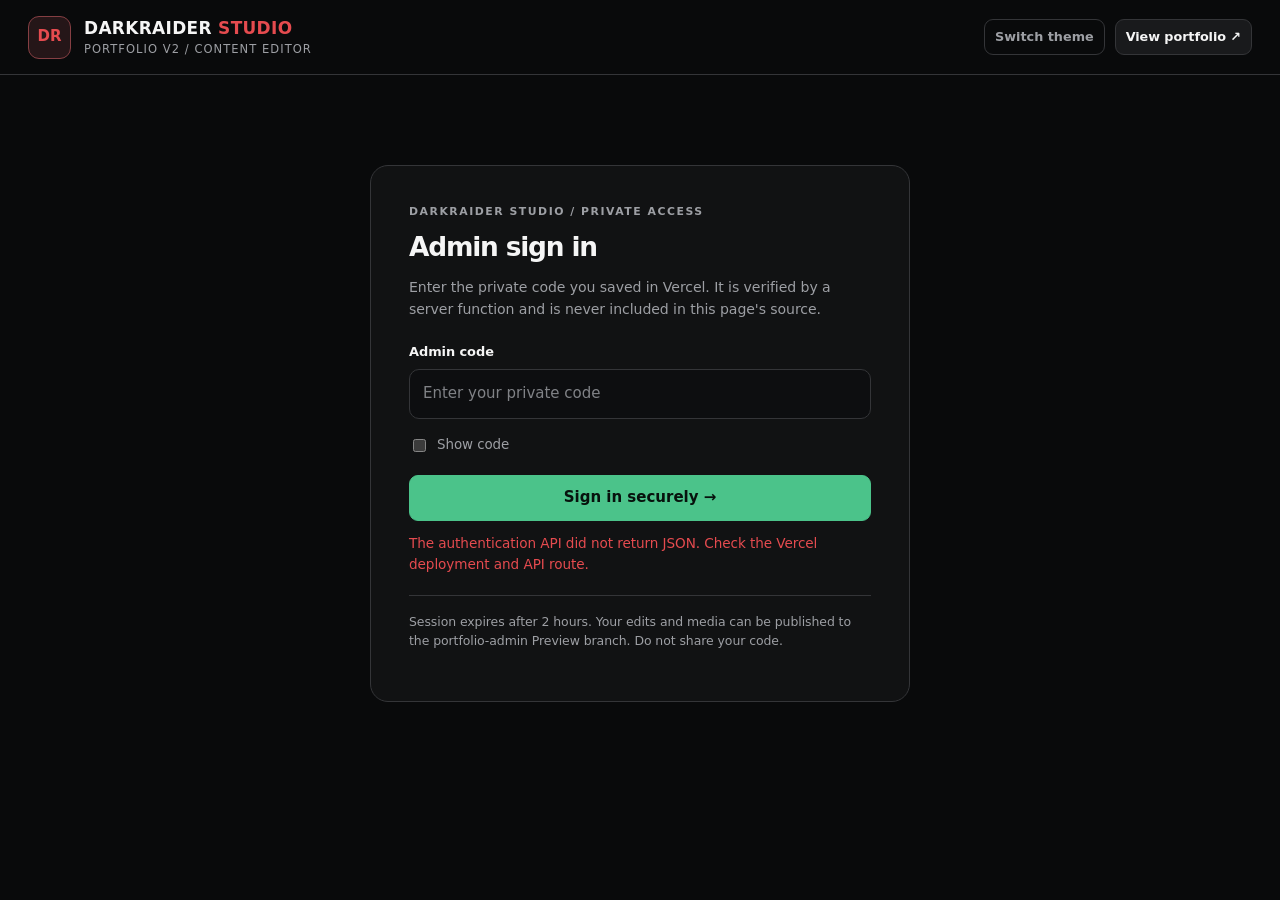
==== commit e744be55: "Add files via upload" ====
--- a/admin.html
+++ b/admin.html
@@ -203,10 +203,10 @@
       <button id="adminLoginButton" class="btn primary" type="submit">Sign in securely →</button>
     </form>
     <p id="authMessage" class="auth-msg" role="status" aria-live="polite">Checking your session...</p>
-    <p class="auth-footer">Session expires after 2 hours. Changes remain local drafts until GitHub publishing is added. Do not share your code.</p>
+    <p class="auth-footer">Session expires after 2 hours. Your edits and media can be published to the portfolio-admin Preview branch. Do not share your code.</p>
   </section>
-  <div class="notice" id="adminNotice" hidden role="note"><strong>Authenticated preview.</strong> Changes still save to this browser only. GitHub publishing and real uploads are not enabled yet. Do not paste secrets into content fields.</div>
-  <div class="headline" id="adminIntro" hidden><div><div class="eyebrow">Step 4C / Content management</div><h1>Your portfolio, your control.</h1><p class="lead">Edit projects, certificates and profile details. Preview before publishing.</p></div><span class="pill">Local draft • not published</span></div>
+  <div class="notice" id="adminNotice" hidden role="note"><strong>Authenticated preview.</strong> Your edits and selected media publish to portfolio-admin only. Upload media first, then publish your JSON changes. Do not paste secrets into content fields.</div>
+  <div class="headline" id="adminIntro" hidden><div><div class="eyebrow">Step 4E / Content management</div><h1>Your portfolio, your control.</h1><p class="lead">Edit projects, certificates and profile details. Preview before publishing.</p></div><span class="pill">Local draft • not published</span></div>
   <div id="loadError" class="pageerror" hidden role="alert"></div>
   <div id="app" class="layout" hidden>
     <aside class="sidebar panel" aria-label="Content navigation">
@@ -230,14 +230,15 @@
           <div class="field"><label for="pTechnologies">Technologies</label><textarea id="pTechnologies" rows="2" placeholder="Java 25, Spring Boot, MySQL"></textarea><p class="hint">Separate technologies with commas.</p></div>
           <div class="fieldrow"><div class="field"><label for="pRepo">GitHub repository URL</label><input id="pRepo" type="url" placeholder="https://github.com/…"></div><div class="field"><label for="pLive">Live demo URL</label><input id="pLive" type="url" placeholder="https://…"></div></div>
           <div class="fieldrow"><div class="field"><label for="pDownload">Download URL (optional)</label><input id="pDownload" type="url" placeholder="GitHub Releases / ZIP / installer"></div><div class="field"><label for="pIcon">Font Awesome icon class</label><input id="pIcon" placeholder="fa-solid fa-plane-departure"></div></div>
-          <div class="field"><label for="pImage">Existing image URL or asset path</label><input id="pImage" placeholder="assets/projects/waylo-cover.webp"><p class="hint">Images selected below are previews only. File publishing comes with the secure backend.</p></div>
+          <div class="field"><label for="pImage">Existing image URL or asset path</label><input id="pImage" placeholder="assets/projects/waylo-cover.webp"><p class="hint">Upload selected files first, then publish your portfolio changes. Only your preview branch is modified.</p></div>
           <div class="togglebar"><label><input id="pFeatured" type="checkbox"> Featured project</label><label><input id="pVisible" type="checkbox"> Visible on portfolio</label></div>
           <div class="fieldrow">
-            <div class="uploadbox"><h3>Project cover image</h3><p>JPG, PNG, WebP • maximum 5 MB</p><input type="file" id="pCoverFile" accept="image/jpeg,image/png,image/webp" aria-label="Choose cover image"><div id="coverFileInfo" class="filepreview" aria-live="polite"></div></div>
-            <div class="uploadbox"><h3>Project screenshots</h3><p>Select up to 5 images • preview only</p><input type="file" id="pScreenshotFiles" accept="image/jpeg,image/png,image/webp" multiple aria-label="Choose screenshots"><div id="screenshotFileInfo" class="filepreview" aria-live="polite"></div></div>
+            <div class="uploadbox"><h3>Project cover image</h3><p>JPG, PNG, WebP • maximum 2 MB each</p><input type="file" id="pCoverFile" accept="image/jpeg,image/png,image/webp" aria-label="Choose cover image"><div id="coverFileInfo" class="filepreview" aria-live="polite"></div></div>
+            <div class="uploadbox"><h3>Project screenshots</h3><p>Select up to 5 images • maximum 2 MB each</p><input type="file" id="pScreenshotFiles" accept="image/jpeg,image/png,image/webp" multiple aria-label="Choose screenshots"><div id="screenshotFileInfo" class="filepreview" aria-live="polite"></div></div>
           </div>
+          <div><button id="uploadProjectFiles" type="button" class="btn primary small" disabled>↑ Upload selected project media to GitHub</button><p class="hint">Each upload makes a media commit. After uploading, click Publish to GitHub at the bottom to save the image links.</p></div>
         </form>
-        <div class="preview"><div class="eyebrow">Instant project preview</div><div class="sample"><div class="sampleimage" id="projectPreviewImage"><span>DR</span></div><div><span id="previewFlag" class="pill">Featured</span><h3 id="previewTitle"></h3><p id="previewDescription"></p><div id="previewChips" class="chips"></div><div id="previewLinks" class="links"></div></div></div></div>
+        <div class="preview"><div class="eyebrow">Instant project preview</div><div class="sample"><div class="sampleimage" id="projectPreviewImage"><span>DR</span></div><div><span id="previewFlag" class="pill">Featured</span><h3 id="previewTitle"></h3><p id="previewDescription"></p><div id="previewChips" class="chips"></div><div id="previewLinks" class="links"></div><div id="previewScreenshots" class="links" aria-label="Project screenshots"></div></div></div></div>
       </div>
       <div id="certificatesPane" role="tabpanel" hidden>
         <div class="sectionhead"><div><div class="eyebrow">Certificate manager</div><h2>Edit a certificate</h2><p class="subtle">Credentials, verification links and document previews.</p></div><button id="deleteCert" class="btn small danger" type="button">Delete</button></div>
@@ -249,7 +250,8 @@
           <div class="field"><label for="cDescription">Description</label><textarea id="cDescription" rows="3"></textarea></div>
           <div class="fieldrow"><div class="field"><label for="cVerify">Verification URL</label><input id="cVerify" type="url" placeholder="https://…"></div><div class="field"><label for="cFileUrl">Existing certificate file URL</label><input id="cFileUrl" placeholder="assets/certificates/my-certificate.pdf"></div></div>
           <div class="togglebar"><label><input id="cVisible" type="checkbox"> Show on portfolio</label></div>
-          <div class="uploadbox"><h3>Upload a certificate</h3><p>PDF, JPG, PNG, WebP • maximum 8 MB. Preview is local until publishing is enabled.</p><input type="file" id="cUpload" accept="application/pdf,image/jpeg,image/png,image/webp" aria-label="Choose certificate file"><div id="certFileInfo" class="filepreview" aria-live="polite"></div></div>
+          <div class="uploadbox"><h3>Upload a certificate</h3><p>PDF, JPG, PNG, WebP • maximum 2 MB. Upload to GitHub, then publish your portfolio JSON.</p><input type="file" id="cUpload" accept="application/pdf,image/jpeg,image/png,image/webp" aria-label="Choose certificate file"><div id="certFileInfo" class="filepreview" aria-live="polite"></div></div>
+          <div><button id="uploadCertificateFile" type="button" class="btn primary small" disabled>↑ Upload selected certificate to GitHub</button><p class="hint">The PDF/image becomes publicly viewable on your portfolio after Vercel redeploys. Upload only files you want visitors to see.</p></div>
         </form>
         <div class="preview"><div class="eyebrow">Certificate preview</div><div class="sample" style="grid-template-columns:1fr"><div><span class="pill" id="certVisibleLabel">Visible</span><h3 id="certPreviewTitle" style="margin-top:12px"></h3><p id="certPreviewIssuer"></p><p id="certPreviewPeriod" style="margin-top:4px"></p><div id="certPreviewLinks" class="links"></div></div></div></div>
       </div>
@@ -281,7 +283,8 @@
   const allowedCertTypes = new Set([...imageTypes, 'application/pdf']);
   const fields = {pTitle:'title', pDescription:'description', pRepo:'repositoryUrl',pLive:'liveUrl',pDownload:'downloadUrl',pIcon:'icon',pImage:'imageUrl',cTitle:'title',cIssuer:'issuer',cPeriod:'period',cCredential:'credentialId',cIssueDate:'issueDate',cExpiryDate:'expiryDate',cDescription:'description',cVerify:'verificationUrl',cFileUrl:'fileUrl',uName:'name',uPosition:'position',uLocation:'location',uAvailability:'availability',uHeadline:'headline',uAccent:'headlineAccent',uBio:'heroBio'};
   let data, baseline, activeTab='projects', projectId='', certificateIndex=0, draftDirty=false;
-  let publishSha = null, draftSourceSha = null, publishing = false, publishUnavailable = '';
+  let publishSha = null, draftSourceSha = null, publishing = false, uploading = false, publishUnavailable = '';
+  const MAX_MEDIA_BYTES = 2 * 1024 * 1024;
   const staged = {projectCover:new Map(),screenshots:new Map(),certificate:new Map()};
   const icon = (tag) => document.createElement(tag);
   const text = (node,value) => {node.textContent = value == null ? '' : String(value);return node;};
@@ -302,7 +305,7 @@
   try{document.documentElement.dataset.theme=localStorage.getItem('darkraider-admin-theme')||'dark'}catch{}
   function syncPublishButton(){
     const button=$('publishBtn');
-    button.disabled = !publishSha || !draftSourceSha || publishSha !== draftSourceSha || !draftDirty || publishing;
+    button.disabled = !publishSha || !draftSourceSha || publishSha !== draftSourceSha || !draftDirty || publishing || uploading;
     button.title = !publishSha ? 'Publishing is not connected to the GitHub API.' :
       !draftSourceSha || publishSha !== draftSourceSha ? 'An older local draft is open. Export it before resetting to current GitHub content.' :
       !draftDirty ? 'Make a change before publishing.' : 'Publish the JSON changes to the portfolio-admin branch';
@@ -315,6 +318,20 @@
       status('Draft saved in this browser • not published');
     } catch {status('Edited in memory • browser storage unavailable')}
     syncPublishButton();
+  }
+  function countUnuploadedMedia(){
+    let count=0;
+    for(const group of Object.values(staged)) for(const value of group.values()){
+      for(const entry of (Array.isArray(value)?value:[value])) if(!entry.uploadedPath)count++;
+    }
+    return count;
+  }
+  function syncMediaButtons(){
+    const project=staged.projectCover.get(projectId);
+    const screenshots=staged.screenshots.get(projectId)||[];
+    $('uploadProjectFiles').disabled=uploading||publishing||!(project&&!project.uploadedPath||screenshots.some(entry=>!entry.uploadedPath));
+    const cert=staged.certificate.get(certificateIndex);
+    $('uploadCertificateFile').disabled=uploading||publishing||!cert||Boolean(cert.uploadedPath);
   }
   function clearUploads(){for(const group of Object.values(staged))for(const entry of group.values()){if(Array.isArray(entry)){entry.forEach(x=>URL.revokeObjectURL(x.url))}else URL.revokeObjectURL(entry.url)}for(const group of Object.values(staged))group.clear()}
   function onTab(next){activeTab=next;document.querySelectorAll('[data-tab]').forEach(b=>b.setAttribute('aria-selected',String(b.dataset.tab===next)));for(const [tab,pane] of [['projects','projectsPane'],['certificates','certificatesPane'],['profile','profilePane']])$(pane).hidden=next!==tab;
@@ -325,8 +342,8 @@
     shown.forEach(({record,index})=>{const btn=icon('button');btn.type='button';btn.className='item'+((activeTab==='projects'&&record.id===projectId)||(activeTab==='certificates'&&index===certificateIndex)?' selected':'');const box=icon('span');const title=icon('span');title.className='itemname';text(title,record.title||'Untitled');const subtitle=icon('small');text(subtitle,activeTab==='projects'?(record.featured?'★ Featured · ':'')+(record.visible===false?'Hidden':'Visible'):(record.issuer||'Certificate'));
       box.append(title,subtitle);const badge=icon('span');badge.className='number';text(badge,String(index+1).padStart(2,'0'));btn.append(box,badge);btn.addEventListener('click',()=>{if(activeTab==='projects')projectId=record.id;else certificateIndex=index;fillForm();renderList()});list.append(btn)})}
   function readURL(v){return validURL(v,true)}
-  function fillForm(){if(activeTab==='projects'){const p=pRecord();if(!p)return;for(const [input,prop] of Object.entries(fields))if(input.startsWith('p')&&$(''+input))$(input).value=p[prop]??'';$('pId').value=p.id||'';$('pTechnologies').value=(p.technologies||[]).join(', ');$('pFeatured').checked=p.featured===true;$('pVisible').checked=p.visible!==false;$('pCoverFile').value='';$('pScreenshotFiles').value='';renderPending('projectCover',p.id,'coverFileInfo');renderPending('screenshots',p.id,'screenshotFileInfo');$('moveUp').disabled=data.projects.findIndex(x=>x.id===projectId)<=0;$('moveDown').disabled=data.projects.findIndex(x=>x.id===projectId)>=data.projects.length-1;renderProjectPreview();}
-    if(activeTab==='certificates'){const c=cRecord();if(!c)return;for(const [input,prop] of Object.entries(fields))if(input.startsWith('c')&&$(input))$(input).value=c[prop]??(input==='cVerify'?c.link||'':'');$('cVisible').checked=c.visible!==false;$('cUpload').value='';renderPending('certificate',certificateIndex,'certFileInfo');renderCertPreview();}
+  function fillForm(){if(activeTab==='projects'){const p=pRecord();if(!p)return;for(const [input,prop] of Object.entries(fields))if(input.startsWith('p')&&$(''+input))$(input).value=p[prop]??'';$('pId').value=p.id||'';$('pTechnologies').value=(p.technologies||[]).join(', ');$('pFeatured').checked=p.featured===true;$('pVisible').checked=p.visible!==false;$('pCoverFile').value='';$('pScreenshotFiles').value='';renderPending('projectCover',p.id,'coverFileInfo');renderPending('screenshots',p.id,'screenshotFileInfo');$('moveUp').disabled=data.projects.findIndex(x=>x.id===projectId)<=0;$('moveDown').disabled=data.projects.findIndex(x=>x.id===projectId)>=data.projects.length-1;renderProjectPreview();syncMediaButtons();}
+    if(activeTab==='certificates'){const c=cRecord();if(!c)return;for(const [input,prop] of Object.entries(fields))if(input.startsWith('c')&&$(input))$(input).value=c[prop]??(input==='cVerify'?c.link||'':'');$('cVisible').checked=c.visible!==false;$('cUpload').value='';renderPending('certificate',certificateIndex,'certFileInfo');renderCertPreview();syncMediaButtons();}
     if(activeTab==='profile'){const p=data.profile||{};for(const [input,prop] of Object.entries(fields))if(input.startsWith('u')&&input!=='uQuote'&&$(input))$(input).value=p[prop]??'';$('uSpecialties').value=(p.specialties||[]).join(', ');$('uQuote').value=data.about?.quote||'';renderProfilePreview()}}
   function bindForm(formId,type){$(formId).addEventListener('input',(event)=>{const el=event.target;let record=type==='project'?pRecord():type==='cert'?cRecord():data.profile;
       if(!record)return;if(el.id==='pTechnologies'||el.id==='uSpecialties'){record[el.id==='pTechnologies'?'technologies':'specialties']=el.value.split(',').map(x=>x.trim()).filter(Boolean)}else if(el.id==='pFeatured'){record.featured=el.checked;if(el.checked)data.projects.forEach(p=>{if(p!==record)p.featured=false})}else if(el.id==='pVisible'||el.id==='cVisible'){record.visible=el.checked}else if(el.id==='uQuote'){data.about=data.about||{};data.about.quote=el.value}else if(fields[el.id]){record[fields[el.id]]=el.value}else return;
@@ -334,7 +351,35 @@
   bindForm('projectForm','project');bindForm('certificateForm','cert');bindForm('profileForm','profile');
   function safeAnchor(raw,label){const u=readURL(raw);if(!u)return null;const a=icon('a');a.href=u;a.target='_blank';a.rel='noopener noreferrer';a.className='btn small';text(a,label);return a}
   function appendLinks(parent,arr){parent.replaceChildren();for(const [href,label] of arr){const a=safeAnchor(href,label);if(a)parent.append(a)}}
-  function renderProjectPreview(){const p=pRecord();if(!p)return;text($('previewTitle'),p.title||'Untitled project');text($('previewDescription'),p.description||'');$('previewFlag').hidden=p.featured!==true;const tags=$('previewChips');tags.replaceChildren(...(p.technologies||[]).slice(0,16).map(t=>{const x=icon('span');x.className='chip';return text(x,t)}));appendLinks($('previewLinks'),[[p.liveUrl,'↗ Live'],[p.repositoryUrl,'↗ GitHub'],[p.downloadUrl,'↓ Download']]);const box=$('projectPreviewImage');box.replaceChildren();const stagedCover=staged.projectCover.get(p.id);const cover=stagedCover?.url||readURL(p.imageUrl);if(cover){const image=icon('img');image.alt='Project cover preview';image.src=cover;image.onerror=()=>{box.replaceChildren(text(icon('span'),'DR'))};box.append(image)}else box.append(text(icon('span'),'DR'));}
+  function renderProjectPreview(){
+    const p=pRecord();if(!p)return;
+    text($('previewTitle'),p.title||'Untitled project');
+    text($('previewDescription'),p.description||'');
+    $('previewFlag').hidden=p.featured!==true;
+    const tags=$('previewChips');
+    tags.replaceChildren(...(p.technologies||[]).slice(0,16).map(t=>{const x=icon('span');x.className='chip';return text(x,t)}));
+    appendLinks($('previewLinks'),[[p.liveUrl,'↗ Live'],[p.repositoryUrl,'↗ GitHub'],[p.downloadUrl,'↓ Download']]);
+    const box=$('projectPreviewImage');box.replaceChildren();
+    const stagedCover=staged.projectCover.get(p.id);
+    const cover=stagedCover?.url||readURL(p.imageUrl);
+    if(cover){
+      const image=icon('img');image.alt='Project cover preview';image.src=cover;
+      image.onerror=()=>{box.replaceChildren(text(icon('span'),'DR'))};box.append(image);
+    }else box.append(text(icon('span'),'DR'));
+    const gallery=$('previewScreenshots');gallery.replaceChildren();
+    const uploaded=Array.isArray(p.screenshots)?p.screenshots:[];
+    const stagedShots=(staged.screenshots.get(p.id)||[]);
+    const sources=[...uploaded.map(path=>({url:readURL(path),path})),
+      ...stagedShots.filter(item=>!item.uploadedPath).map(item=>({url:item.url,path:''}))];
+    sources.slice(0,12).forEach((item,index)=>{
+      if(!item.url)return;
+      const a=icon('a');a.href=item.url;a.target='_blank';a.rel='noopener noreferrer';
+      a.title='View screenshot '+(index+1);
+      const img=icon('img');img.src=item.url;img.alt='Screenshot '+(index+1);
+      img.style.cssText='width:68px;height:48px;border:1px solid var(--line);border-radius:7px;object-fit:cover;';
+      a.append(img);gallery.append(a);
+    });
+  }
   function renderCertPreview(){const c=cRecord();if(!c)return;text($('certPreviewTitle'),c.title||'Untitled certificate');text($('certPreviewIssuer'),c.issuer||'');text($('certPreviewPeriod'),[c.period,c.credentialId&&'ID: '+c.credentialId].filter(Boolean).join(' · '));text($('certVisibleLabel'),c.visible===false?'Hidden':'Visible');const links=$('certPreviewLinks');appendLinks(links,[[c.fileUrl,'↗ View certificate'],[c.verificationUrl||c.link,'↗ Verify']]);const preview=staged.certificate.get(certificateIndex);if(preview){const a=icon('a');a.href=preview.url;a.target='_blank';a.rel='noopener noreferrer';a.className='btn small';text(a,'↗ Preview selected file');links.prepend(a)}}
   function renderProfilePreview(){const p=data.profile||{};text($('profilePreviewHeading'),[p.headline,p.headlineAccent].filter(Boolean).join(' '));text($('profilePreviewBio'),p.heroBio||'');$('profilePreviewSkills').replaceChildren(...(p.specialties||[]).map(s=>{const x=icon('span');x.className='chip';return text(x,s)}));}
   function add(){if(activeTab==='projects'){const ids=new Set(data.projects.map(p=>p.id));let id='new-project',n=2;while(ids.has(id))id='new-project-'+n++;data.projects.push({id,title:'New project',description:'',technologies:[],icon:'fa-solid fa-code',repositoryUrl:'',liveUrl:'',downloadUrl:'',imageUrl:'',featured:false,visible:true});projectId=id;}else if(activeTab==='certificates'){data.certifications.push({title:'New certificate',issuer:'',period:'',credentialId:'',verificationUrl:'',fileUrl:'',description:'',visible:true});certificateIndex=data.certifications.length-1;}markDirty();fillForm();renderList()}
@@ -343,17 +388,135 @@
   $('deleteCert').addEventListener('click',()=>{const c=cRecord();if(!c||!confirm('Delete '+c.title+' from this local draft?'))return;for(const x of staged.certificate.values())URL.revokeObjectURL(x.url);staged.certificate.clear();data.certifications.splice(certificateIndex,1);if(!data.certifications.length)data.certifications.push({title:'New certificate',issuer:'',visible:true});certificateIndex=Math.min(certificateIndex,data.certifications.length-1);markDirty();fillForm();renderList()});
   const move=(by)=>{const i=data.projects.findIndex(p=>p.id===projectId),j=i+by;if(i<0||j<0||j>=data.projects.length)return;const moved=data.projects.splice(i,1)[0];data.projects.splice(j,0,moved);markDirty();fillForm();renderList()};$('moveUp').addEventListener('click',()=>move(-1));$('moveDown').addEventListener('click',()=>move(1));
   function makeEntries(files,mime,max,sizeLimit){return [...files].slice(0,max).filter(file=>{if(!mime.has(file.type)||file.size>sizeLimit){alert(file.name+': unsupported file type or too large.');return false}return true}).map(file=>({name:file.name,url:URL.createObjectURL(file),file}))}
-  function renderPending(group,id,target){const box=$(target);box.replaceChildren();const r=staged[group].get(id);if(!r)return;const items=Array.isArray(r)?r:[r];items.forEach(item=>{const thumb=icon('span');thumb.className='thumb';if(item.file.type.startsWith('image/')){const img=icon('img');img.src=item.url;img.alt='Selected image preview';thumb.append(img)}thumb.append(text(icon('span'),item.name));box.append(thumb)});box.append(text(icon('span'),'Not uploaded to GitHub yet'))}
-  $('pCoverFile').addEventListener('change',e=>{const list=makeEntries(e.target.files,imageTypes,1,5*1024*1024);const old=staged.projectCover.get(projectId);if(old)URL.revokeObjectURL(old.url);if(list.length)staged.projectCover.set(projectId,list[0]);else staged.projectCover.delete(projectId);renderPending('projectCover',projectId,'coverFileInfo');renderProjectPreview();status('Cover image preview staged locally • not uploaded')});
-  $('pScreenshotFiles').addEventListener('change',e=>{const files=makeEntries(e.target.files,imageTypes,5,5*1024*1024);const old=staged.screenshots.get(projectId)||[];old.forEach(i=>URL.revokeObjectURL(i.url));if(files.length)staged.screenshots.set(projectId,files);else staged.screenshots.delete(projectId);renderPending('screenshots',projectId,'screenshotFileInfo');status('Screenshots staged locally • not uploaded')});
-  $('cUpload').addEventListener('change',e=>{const files=makeEntries(e.target.files,allowedCertTypes,1,8*1024*1024);const old=staged.certificate.get(certificateIndex);if(old)URL.revokeObjectURL(old.url);if(files.length)staged.certificate.set(certificateIndex,files[0]);else staged.certificate.delete(certificateIndex);renderPending('certificate',certificateIndex,'certFileInfo');renderCertPreview();status('Certificate staged locally • not uploaded')});
+  function renderPending(group,id,target){
+    const box=$(target);box.replaceChildren();
+    const record=staged[group].get(id);if(!record)return;
+    const items=Array.isArray(record)?record:[record];
+    items.forEach(item=>{
+      const thumb=icon('span');thumb.className='thumb';
+      if(item.file.type.startsWith('image/')){
+        const img=icon('img');img.src=item.url;img.alt='Selected image preview';thumb.append(img);
+      }
+      thumb.append(text(icon('span'),item.name));box.append(thumb);
+    });
+    box.append(text(icon('span'),items.every(x=>x.uploadedPath)?
+      'Uploaded to GitHub • publish the JSON to attach it':
+      'Selected locally • click Upload selected media'));
+  }
+  $('pCoverFile').addEventListener('change',e=>{
+    const items=makeEntries(e.target.files,imageTypes,1,MAX_MEDIA_BYTES);
+    const old=staged.projectCover.get(projectId);if(old)URL.revokeObjectURL(old.url);
+    if(items.length)staged.projectCover.set(projectId,items[0]);else staged.projectCover.delete(projectId);
+    renderPending('projectCover',projectId,'coverFileInfo');renderProjectPreview();syncMediaButtons();
+    status('Cover image selected locally • not uploaded');
+  });
+  $('pScreenshotFiles').addEventListener('change',e=>{
+    const files=makeEntries(e.target.files,imageTypes,5,MAX_MEDIA_BYTES);
+    const old=staged.screenshots.get(projectId)||[];old.forEach(i=>URL.revokeObjectURL(i.url));
+    if(files.length)staged.screenshots.set(projectId,files);else staged.screenshots.delete(projectId);
+    renderPending('screenshots',projectId,'screenshotFileInfo');renderProjectPreview();syncMediaButtons();
+    status('Screenshots selected locally • not uploaded');
+  });
+  $('cUpload').addEventListener('change',e=>{
+    const files=makeEntries(e.target.files,allowedCertTypes,1,MAX_MEDIA_BYTES);
+    const old=staged.certificate.get(certificateIndex);if(old)URL.revokeObjectURL(old.url);
+    if(files.length)staged.certificate.set(certificateIndex,files[0]);else staged.certificate.delete(certificateIndex);
+    renderPending('certificate',certificateIndex,'certFileInfo');renderCertPreview();syncMediaButtons();
+    status('Certificate selected locally • not uploaded');
+  });
+  function base64File(file){
+    return new Promise((resolve,reject)=>{
+      const reader=new FileReader();
+      reader.onerror=()=>reject(new Error('Could not read '+file.name));
+      reader.onload=()=>{
+        const result=String(reader.result||'');
+        const split=result.indexOf(',');
+        if(split<0)return reject(new Error('Could not encode '+file.name));
+        resolve(result.slice(split+1));
+      };
+      reader.readAsDataURL(file);
+    });
+  }
+  async function uploadMedia(entry,kind,project){
+    if(!entry || entry.uploadedPath)return entry?.uploadedPath||null;
+    if(entry.file.size>MAX_MEDIA_BYTES)throw Error('Each file must be 2 MB or smaller.');
+    const base64=await base64File(entry.file);
+    const response=await fetch('/api/media',{
+      method:'POST',credentials:'same-origin',cache:'no-store',redirect:'error',
+      headers:{'Content-Type':'application/json'},
+      body:JSON.stringify({kind,projectId:project||undefined,mimeType:entry.file.type,base64})
+    });
+    let result;
+    try{result=await response.json()}catch{throw Error('Upload API did not return JSON. Check the deployment logs.')}
+    if(!response.ok)throw Error(result?.error||'Media upload failed.');
+    if(!result.uploaded||result.branch!=='portfolio-admin'||
+      typeof result.path!=='string'||!/^assets\/(projects|certificates)\/[a-z0-9_./-]+$/i.test(result.path)){
+      throw Error('The upload did not return a valid asset path. Verify your GitHub repository.');
+    }
+    entry.uploadedPath=result.path;
+    return result.path;
+  }
+  $('uploadProjectFiles').addEventListener('click',async()=>{
+    const p=pRecord();if(!p||uploading||publishing)return;
+    const cover=staged.projectCover.get(p.id);
+    const screenshots=staged.screenshots.get(p.id)||[];
+    const candidates=[...(cover&&!cover.uploadedPath?[cover]:[]),...screenshots.filter(x=>!x.uploadedPath)];
+    if(!candidates.length)return;
+    uploading=true;$('app').inert=true;syncPublishButton();syncMediaButtons();
+    try{
+      let count=0;
+      if(cover&&!cover.uploadedPath){
+        status('Uploading cover image to GitHub…');
+        p.imageUrl=await uploadMedia(cover,'project-cover',p.id);
+        $('pImage').value=p.imageUrl;
+        markDirty();count++;
+      }
+      for(const shot of screenshots){
+        if(shot.uploadedPath)continue;
+        status('Uploading project screenshot '+(count+1)+' of '+candidates.length+'…');
+        const path=await uploadMedia(shot,'project-screenshot',p.id);
+        if(!Array.isArray(p.screenshots))p.screenshots=[];
+        if(!p.screenshots.includes(path))p.screenshots.push(path);
+        markDirty();count++;
+      }
+      status('Uploaded '+count+' project file(s) to GitHub. Click Publish to GitHub to save their links.');
+    }catch(error){
+      status('Media upload failed: '+error.message);
+      alert('Upload failed: '+error.message+'\n\nFiles uploaded before the error remain on portfolio-admin. Retry remaining files, then publish the JSON.');
+    }finally{
+      uploading=false;$('app').inert=false;
+      renderPending('projectCover',p.id,'coverFileInfo');
+      renderPending('screenshots',p.id,'screenshotFileInfo');
+      renderProjectPreview();syncPublishButton();syncMediaButtons();
+    }
+  });
+  $('uploadCertificateFile').addEventListener('click',async()=>{
+    const c=cRecord();const index=certificateIndex;
+    const entry=staged.certificate.get(index);
+    if(!c||!entry||entry.uploadedPath||uploading||publishing)return;
+    uploading=true;$('app').inert=true;syncPublishButton();syncMediaButtons();
+    try{
+      status('Uploading certificate to GitHub…');
+      c.fileUrl=await uploadMedia(entry,'certificate');
+      $('cFileUrl').value=c.fileUrl;
+      markDirty();
+      status('Certificate uploaded. Click Publish to GitHub to save its link.');
+    }catch(error){
+      status('Certificate upload failed: '+error.message);
+      alert('Certificate upload failed: '+error.message);
+    }finally{
+      uploading=false;$('app').inert=false;
+      renderPending('certificate',index,'certFileInfo');
+      renderCertPreview();syncPublishButton();syncMediaButtons();
+    }
+  });
   $('resetBtn').addEventListener('click',()=>{if(!confirm('Discard local edits and restore content from portfolio.json?'))return;clearUploads();data=clone(baseline);projectId=data.projects[0]?.id||'';certificateIndex=0;draftDirty=false;try{localStorage.removeItem(key);localStorage.removeItem(draftShaKey)}catch{}draftSourceSha=publishSha;fillForm();renderList();syncPublishButton();status('Original GitHub-branch content restored in browser')});
-  $('downloadBtn').addEventListener('click',()=>{const stagedCount=Object.values(staged).reduce((n,m)=>n+m.size,0);if(stagedCount&&!confirm('You have staged images/certificates. The JSON export will NOT include these files. Continue?'))return;const blob=new Blob([JSON.stringify(data,null,2)+'\n'],{type:'application/json'});const url=URL.createObjectURL(blob);const a=icon('a');a.href=url;a.download='portfolio.json';document.body.append(a);a.click();a.remove();setTimeout(()=>URL.revokeObjectURL(url),1000);status('JSON downloaded • GitHub and Vercel are unchanged')});
+  $('downloadBtn').addEventListener('click',()=>{const stagedCount=countUnuploadedMedia();if(stagedCount&&!confirm('Some selected files have not been uploaded. The JSON export will NOT include the files themselves. Continue?'))return;const blob=new Blob([JSON.stringify(data,null,2)+'\n'],{type:'application/json'});const url=URL.createObjectURL(blob);const a=icon('a');a.href=url;a.download='portfolio.json';document.body.append(a);a.click();a.remove();setTimeout(()=>URL.revokeObjectURL(url),1000);status('JSON downloaded • GitHub and Vercel are unchanged')});
   $('publishBtn').addEventListener('click',async()=>{
     if(publishing || !publishSha || !draftDirty || draftSourceSha!==publishSha)return;
-    const stagedCount=Object.values(staged).reduce((total,group)=>total+group.size,0);
+    const stagedCount=countUnuploadedMedia();
     if(stagedCount){
-      alert('Project photos, screenshots and certificate files are preview-only. They will NOT be uploaded. Remove your staged files before publishing JSON.');
+      alert('Some selected files have not been uploaded. Click the Upload selected media button first, or clear the file selection before publishing.');
       return;
     }
     if(!confirm('Publish these changes to the portfolio-admin GitHub branch? Vercel will deploy a NEW PREVIEW. Your live main website will not change.'))return;
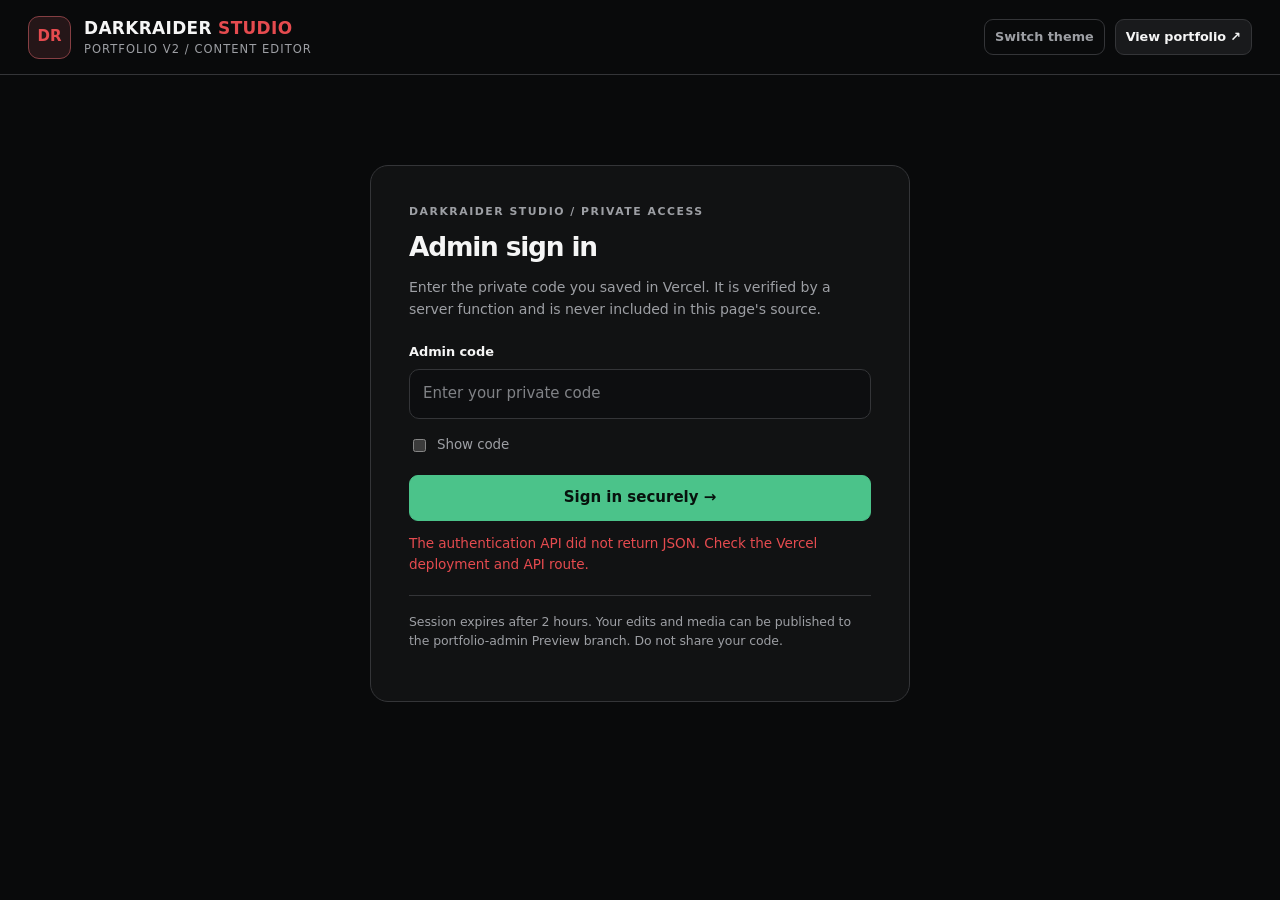
==== commit 515ab4ec: "Add files via upload" ====
--- a/admin.html
+++ b/admin.html
@@ -185,6 +185,72 @@
     .auth-msg[data-kind="error"] {color:var(--accent)}
     .auth-shell .btn {width:100%}
     .auth-footer {border-top:1px solid var(--line);padding-top:16px;margin-top:20px;color:var(--muted);font-size:.78rem}
+
+    /* Step 4F: expanded content controls; existing dark/light palette remains unchanged. */
+    .tabs{grid-template-columns:repeat(2,minmax(0,1fr))}
+    .content-stack{display:grid;gap:16px;padding:22px 25px}
+    .content-card{border:1px solid var(--line);background:var(--panel);padding:18px;border-radius:12px;min-width:0}
+    .content-card h3{margin-bottom:12px}
+    .content-card input:not([type=checkbox]):not([type=file]),.content-card textarea,.content-card select{
+      width:100%;border:1px solid var(--line);border-radius:9px;background:var(--input);color:var(--text);
+      padding:10px 12px;font:inherit;min-width:0
+    }
+    .content-card textarea{resize:vertical;min-height:88px}
+    .content-card input:focus-visible,.content-card textarea:focus-visible,.content-card select:focus-visible{border-color:var(--accent)}
+    .content-card label{display:block;font-weight:700;font-size:.8rem;margin-bottom:5px}
+    .editor-grid{display:grid;grid-template-columns:repeat(2,minmax(0,1fr));gap:15px}
+    .editor-full{grid-column:1/-1}.content-actions{display:flex;gap:8px;flex-wrap:wrap;margin-top:12px}
+    .content-list{display:flex;flex-wrap:wrap;gap:7px;margin:7px 0 12px}.content-list .btn[aria-pressed=true]{border-color:var(--accent);background:var(--soft);color:var(--text)}
+    .content-muted{color:var(--muted);font-size:.78rem}
+    .content-bar{display:flex;gap:10px;align-items:center;justify-content:space-between;flex-wrap:wrap;margin-bottom:12px}
+    .content-check{display:flex!important;align-items:center;gap:9px}
+    .content-check input{accent-color:var(--success);width:17px;height:17px}
+    .profile-extras{margin-top:8px;padding:18px;border:1px solid var(--line);border-radius:12px;background:var(--panel)}
+    .profile-media-grid{display:grid;grid-template-columns:repeat(2,minmax(0,1fr));gap:12px}
+    .profile-media-grid input[type=file]{max-width:100%;margin-top:9px;font-size:.78rem}
+    .profile-media-grid .btn{margin-top:10px}
+    .profile-picture-preview,.certificate-inline-preview img{max-width:100%;max-height:240px;object-fit:contain;border:1px solid var(--line);border-radius:10px}
+    .certificate-inline-preview{margin-top:14px}
+    .profile-picture-preview{display:block;margin:12px 0}
+    .content-editor-hint{font-size:.75rem;color:var(--warning)}
+    @media(max-width:760px){.content-stack{padding:16px}.editor-grid,.profile-media-grid{grid-template-columns:1fr}}
+
+    /* Step 4G / A restrained, responsive media library. */
+    .media-toolbar{display:flex;align-items:center;gap:12px;flex-wrap:wrap;margin-top:12px}
+    .media-list{display:grid;gap:12px;margin-top:16px}
+    .media-item{display:grid;grid-template-columns:112px minmax(0,1fr);gap:17px;padding:16px;
+      border:1px solid var(--line);border-radius:12px;background:var(--surface)}
+    .media-thumb{min-height:98px;display:grid;place-items:center;overflow:hidden;
+      border:1px solid var(--line);background:var(--panel);border-radius:10px;text-align:center;padding:5px}
+    .media-thumb img{width:100%;height:100%;max-height:100px;object-fit:contain;border-radius:5px}
+    .media-item-body{min-width:0}
+    .media-item-head{display:flex;gap:12px;align-items:center;flex-wrap:wrap}
+    .media-item-head strong{font-size:.85rem}
+    .media-in-use,.media-unused{font-size:.7rem;font-weight:700}
+    .media-in-use{color:var(--success)}
+    .media-unused{color:var(--warning)}
+    .media-path{overflow-wrap:anywhere;word-break:break-word;color:var(--text);
+      font: .75rem/1.5 'JetBrains Mono',ui-monospace,monospace;margin:8px 0}
+    .media-item .content-muted{font-size:.72rem}
+    .media-item-actions{display:flex;gap:8px;flex-wrap:wrap;margin-top:12px}
+    .screenshot-tile{display:flex;gap:5px;align-items:center;padding:5px;border:1px solid var(--line);
+      border-radius:9px;flex-wrap:wrap;background:var(--surface)}
+    .screenshot-tile .btn{font-size:.71rem;padding:6px 7px}
+    @media(max-width:560px){.media-item{grid-template-columns:1fr;padding:12px}.media-thumb{min-height:100px}}
+    /* Step 4H - additional download links and safer edit controls. */
+    .downloads-panel{padding:17px;min-width:0}
+    .downloads-panel .hint{margin:6px 0 12px}
+    .download-list{display:grid;gap:11px;margin:12px 0}
+    .download-entry{border:1px solid var(--line);border-radius:10px;padding:12px;background:var(--surface2);min-width:0}
+    .download-entry-grid{display:grid;grid-template-columns:minmax(140px,1fr) minmax(125px,.72fr);gap:12px}
+    .download-entry .field{min-width:0}
+    .download-entry label{display:block;font-size:.75rem;font-weight:700;margin-bottom:5px}
+    .download-entry input{width:100%;background:var(--input);border:1px solid var(--line);border-radius:8px;color:var(--text);padding:10px 11px;min-width:0}
+    .download-entry .download-url{grid-column:1/-1}
+    .download-actions{display:flex;flex-wrap:wrap;gap:7px;margin-top:12px}
+    .file-management-hint{font-size:.76rem;color:var(--muted);margin:8px 0 0}
+    @media(max-width:650px){.download-entry-grid{grid-template-columns:1fr}.download-entry .download-url{grid-column:auto}}
+
 </style>
 </head>
 <body>
@@ -206,7 +272,7 @@
     <p class="auth-footer">Session expires after 2 hours. Your edits and media can be published to the portfolio-admin Preview branch. Do not share your code.</p>
   </section>
   <div class="notice" id="adminNotice" hidden role="note"><strong>Authenticated preview.</strong> Your edits and selected media publish to portfolio-admin only. Upload media first, then publish your JSON changes. Do not paste secrets into content fields.</div>
-  <div class="headline" id="adminIntro" hidden><div><div class="eyebrow">Step 4E / Content management</div><h1>Your portfolio, your control.</h1><p class="lead">Edit projects, certificates and profile details. Preview before publishing.</p></div><span class="pill">Local draft • not published</span></div>
+  <div class="headline" id="adminIntro" hidden><div><div class="eyebrow">Step 4H / Admin polish & safe publishing</div><h1>Your portfolio, your control.</h1><p class="lead">Manage your content, media, downloads and settings with safe publishing.</p></div><span class="pill">Local draft • not published</span></div>
   <div id="loadError" class="pageerror" hidden role="alert"></div>
   <div id="app" class="layout" hidden>
     <aside class="sidebar panel" aria-label="Content navigation">
@@ -215,6 +281,13 @@
           <button class="tab" type="button" data-tab="projects" role="tab" aria-selected="true">Projects</button>
           <button class="tab" type="button" data-tab="certificates" role="tab" aria-selected="false">Certificates</button>
           <button class="tab" type="button" data-tab="profile" role="tab" aria-selected="false">Profile</button>
+          <button class="tab" type="button" data-tab="about" role="tab" aria-selected="false">About</button>
+          <button class="tab" type="button" data-tab="skills" role="tab" aria-selected="false">Skills</button>
+          <button class="tab" type="button" data-tab="research" role="tab" aria-selected="false">Research</button>
+          <button class="tab" type="button" data-tab="education" role="tab" aria-selected="false">Education</button>
+          <button class="tab" type="button" data-tab="contact" role="tab" aria-selected="false">Contact</button>
+          <button class="tab" type="button" data-tab="settings" role="tab" aria-selected="false">Settings</button>
+          <button class="tab" type="button" data-tab="media" role="tab" aria-selected="false">Media</button>
         </div>
         <input id="search" class="search" type="search" aria-label="Search projects or certificates" placeholder="Search projects…">
         <div class="sidecontrols"><button id="addBtn" class="btn primary small" type="button">+ Add project</button></div>
@@ -229,14 +302,20 @@
           <div class="field"><label for="pDescription">Description</label><textarea id="pDescription" maxlength="3000" rows="3"></textarea></div>
           <div class="field"><label for="pTechnologies">Technologies</label><textarea id="pTechnologies" rows="2" placeholder="Java 25, Spring Boot, MySQL"></textarea><p class="hint">Separate technologies with commas.</p></div>
           <div class="fieldrow"><div class="field"><label for="pRepo">GitHub repository URL</label><input id="pRepo" type="url" placeholder="https://github.com/…"></div><div class="field"><label for="pLive">Live demo URL</label><input id="pLive" type="url" placeholder="https://…"></div></div>
-          <div class="fieldrow"><div class="field"><label for="pDownload">Download URL (optional)</label><input id="pDownload" type="url" placeholder="GitHub Releases / ZIP / installer"></div><div class="field"><label for="pIcon">Font Awesome icon class</label><input id="pIcon" placeholder="fa-solid fa-plane-departure"></div></div>
-          <div class="field"><label for="pImage">Existing image URL or asset path</label><input id="pImage" placeholder="assets/projects/waylo-cover.webp"><p class="hint">Upload selected files first, then publish your portfolio changes. Only your preview branch is modified.</p></div>
+          <div class="fieldrow"><div class="field"><label for="pDownload">Primary download URL (optional)</label><input id="pDownload" type="url" placeholder="https://github.com/…/releases/latest"><p class="hint">Use GitHub Releases or a trusted hosting link for installers, APKs and ZIP files.</p></div><div class="field"><label for="pIcon">Font Awesome icon class</label><input id="pIcon" placeholder="fa-solid fa-plane-departure"></div></div>
+          <section class="content-card downloads-panel" aria-label="Additional project downloads">
+            <h3>Additional downloads</h3>
+            <p class="hint">Optional links for Windows, Android, source ZIPs or documentation. Files are hosted outside the portfolio; no executable uploads are accepted here.</p>
+            <div id="downloadList" class="download-list"></div>
+            <button id="addDownload" type="button" class="btn small primary">+ Add download link</button>
+          </section>
+          <div class="field"><label for="pImage">Existing cover URL or asset path</label><input id="pImage" placeholder="assets/projects/waylo/cover-example.webp"><p class="hint">To replace: select a new cover below → Upload selected media → Publish to GitHub → open Media to remove the old unused file. The old file is never automatically deleted.</p><button id="removeProjectCover" class="btn small danger" type="button">Remove cover reference</button><p class="hint">This unlinks the image from the portfolio; it does not delete the GitHub file.</p></div>
           <div class="togglebar"><label><input id="pFeatured" type="checkbox"> Featured project</label><label><input id="pVisible" type="checkbox"> Visible on portfolio</label></div>
           <div class="fieldrow">
-            <div class="uploadbox"><h3>Project cover image</h3><p>JPG, PNG, WebP • maximum 2 MB each</p><input type="file" id="pCoverFile" accept="image/jpeg,image/png,image/webp" aria-label="Choose cover image"><div id="coverFileInfo" class="filepreview" aria-live="polite"></div></div>
-            <div class="uploadbox"><h3>Project screenshots</h3><p>Select up to 5 images • maximum 2 MB each</p><input type="file" id="pScreenshotFiles" accept="image/jpeg,image/png,image/webp" multiple aria-label="Choose screenshots"><div id="screenshotFileInfo" class="filepreview" aria-live="polite"></div></div>
+            <div class="uploadbox"><h3>Choose new / replacement cover</h3><p>JPG, PNG, WebP • maximum 2 MB each</p><input type="file" id="pCoverFile" accept="image/jpeg,image/png,image/webp" aria-label="Choose cover image"><div id="coverFileInfo" class="filepreview" aria-live="polite"></div></div>
+            <div class="uploadbox"><h3>Add screenshots</h3><p>Select up to 5 images • maximum 2 MB each. Use the gallery below to reorder or unlink.</p><input type="file" id="pScreenshotFiles" accept="image/jpeg,image/png,image/webp" multiple aria-label="Choose screenshots"><div id="screenshotFileInfo" class="filepreview" aria-live="polite"></div></div>
           </div>
-          <div><button id="uploadProjectFiles" type="button" class="btn primary small" disabled>↑ Upload selected project media to GitHub</button><p class="hint">Each upload makes a media commit. After uploading, click Publish to GitHub at the bottom to save the image links.</p></div>
+          <div><button id="uploadProjectFiles" type="button" class="btn primary small" disabled>↑ Upload selected project media to GitHub</button><p class="hint">After upload, publish JSON to attach the files. Use screenshot controls to reorder or unlink. Use Media to delete unused files.</p></div>
         </form>
         <div class="preview"><div class="eyebrow">Instant project preview</div><div class="sample"><div class="sampleimage" id="projectPreviewImage"><span>DR</span></div><div><span id="previewFlag" class="pill">Featured</span><h3 id="previewTitle"></h3><p id="previewDescription"></p><div id="previewChips" class="chips"></div><div id="previewLinks" class="links"></div><div id="previewScreenshots" class="links" aria-label="Project screenshots"></div></div></div></div>
       </div>
@@ -248,12 +327,12 @@
           <div class="fieldrow"><div class="field"><label for="cPeriod">Displayed period</label><input id="cPeriod" placeholder="2026 – 2029"></div><div class="field"><label for="cCredential">Credential ID (optional)</label><input id="cCredential"></div></div>
           <div class="fieldrow"><div class="field"><label for="cIssueDate">Issue date (optional)</label><input id="cIssueDate" placeholder="2026-04"></div><div class="field"><label for="cExpiryDate">Expiry date (optional)</label><input id="cExpiryDate" placeholder="2029-04"></div></div>
           <div class="field"><label for="cDescription">Description</label><textarea id="cDescription" rows="3"></textarea></div>
-          <div class="fieldrow"><div class="field"><label for="cVerify">Verification URL</label><input id="cVerify" type="url" placeholder="https://…"></div><div class="field"><label for="cFileUrl">Existing certificate file URL</label><input id="cFileUrl" placeholder="assets/certificates/my-certificate.pdf"></div></div>
+          <div class="fieldrow"><div class="field"><label for="cVerify">Verification URL</label><input id="cVerify" type="url" placeholder="https://…"></div><div class="field"><label for="cFileUrl">Existing certificate file URL</label><input id="cFileUrl" placeholder="assets/certificates/my-certificate.pdf"><button id="removeCertReference" class="btn small danger" type="button" style="margin-top:8px">Remove file reference</button><p class="hint">Detaches the file from the portfolio, but does not delete it from GitHub.</p></div></div>
           <div class="togglebar"><label><input id="cVisible" type="checkbox"> Show on portfolio</label></div>
-          <div class="uploadbox"><h3>Upload a certificate</h3><p>PDF, JPG, PNG, WebP • maximum 2 MB. Upload to GitHub, then publish your portfolio JSON.</p><input type="file" id="cUpload" accept="application/pdf,image/jpeg,image/png,image/webp" aria-label="Choose certificate file"><div id="certFileInfo" class="filepreview" aria-live="polite"></div></div>
+          <div class="uploadbox"><h3>Choose new / replacement certificate</h3><p>PDF, JPG, PNG, WebP • maximum 2 MB. Upload first, then Publish the portfolio JSON. Old files stay in Media until safely deleted.</p><input type="file" id="cUpload" accept="application/pdf,image/jpeg,image/png,image/webp" aria-label="Choose certificate file"><div id="certFileInfo" class="filepreview" aria-live="polite"></div></div>
           <div><button id="uploadCertificateFile" type="button" class="btn primary small" disabled>↑ Upload selected certificate to GitHub</button><p class="hint">The PDF/image becomes publicly viewable on your portfolio after Vercel redeploys. Upload only files you want visitors to see.</p></div>
         </form>
-        <div class="preview"><div class="eyebrow">Certificate preview</div><div class="sample" style="grid-template-columns:1fr"><div><span class="pill" id="certVisibleLabel">Visible</span><h3 id="certPreviewTitle" style="margin-top:12px"></h3><p id="certPreviewIssuer"></p><p id="certPreviewPeriod" style="margin-top:4px"></p><div id="certPreviewLinks" class="links"></div></div></div></div>
+        <div class="preview"><div class="eyebrow">Certificate preview</div><div class="sample" style="grid-template-columns:1fr"><div><span class="pill" id="certVisibleLabel">Visible</span><h3 id="certPreviewTitle" style="margin-top:12px"></h3><p id="certPreviewIssuer"></p><p id="certPreviewPeriod" style="margin-top:4px"></p><div id="certPreviewImage" class="certificate-inline-preview" aria-label="Certificate image preview"></div><div id="certPreviewLinks" class="links"></div></div></div></div>
       </div>
       <div id="profilePane" role="tabpanel" hidden>
         <div class="sectionhead"><div><div class="eyebrow">Personal introduction</div><h2>About you</h2><p class="subtle">Keep your hero and about section editable without touching HTML.</p></div></div>
@@ -267,11 +346,13 @@
         </form>
         <div class="preview"><div class="eyebrow">Introduction preview</div><div class="sample" style="grid-template-columns:1fr"><div><span class="pill">Portfolio hero</span><h3 id="profilePreviewHeading" style="margin-top:14px"></h3><p id="profilePreviewBio"></p><div id="profilePreviewSkills" class="chips"></div></div></div></div>
       </div>
+      <div id="extraPane" role="tabpanel" hidden aria-label="Additional content editor"></div>
     </main>
   </div>
 </div>
 <div id="bottomBar" class="footerbar" hidden><span id="status" class="status" role="status" aria-live="polite">Loading…</span><div class="topactions"><button id="resetBtn" type="button" class="btn small minor">Reset local draft</button><button id="downloadBtn" type="button" class="btn small primary">↓ Export portfolio.json</button><button type="button" id="publishBtn" class="btn small" disabled title="Connect the GitHub token to enable publishing">Publish to GitHub</button></div></div>
 <script src="assets/js/admin-auth.js"></script>
+<script src="assets/js/admin-sections.js"></script>
 <script>
 (() => {
   'use strict';
@@ -334,23 +415,118 @@
     $('uploadCertificateFile').disabled=uploading||publishing||!cert||Boolean(cert.uploadedPath);
   }
   function clearUploads(){for(const group of Object.values(staged))for(const entry of group.values()){if(Array.isArray(entry)){entry.forEach(x=>URL.revokeObjectURL(x.url))}else URL.revokeObjectURL(entry.url)}for(const group of Object.values(staged))group.clear()}
-  function onTab(next){activeTab=next;document.querySelectorAll('[data-tab]').forEach(b=>b.setAttribute('aria-selected',String(b.dataset.tab===next)));for(const [tab,pane] of [['projects','projectsPane'],['certificates','certificatesPane'],['profile','profilePane']])$(pane).hidden=next!==tab;
-    $('search').hidden=next==='profile';$('addBtn').hidden=next==='profile';$('recordList').hidden=next==='profile';$('addBtn').textContent=next==='projects'?'+ Add project':'+ Add certificate';$('search').placeholder=next==='projects'?'Search projects…':'Search certificates…';$('search').value='';renderList();fillForm();}
+  function onTab(next){
+    activeTab=next;
+    document.querySelectorAll('[data-tab]').forEach(b=>b.setAttribute('aria-selected',String(b.dataset.tab===next)));
+    for(const [tab,pane] of [['projects','projectsPane'],['certificates','certificatesPane'],['profile','profilePane']])$(pane).hidden=next!==tab;
+    const isExtra=Boolean(window.DarkraiderSections?.isExtra(next));
+    $('extraPane').hidden=!isExtra;
+    const isList=next==='projects'||next==='certificates';
+    $('search').hidden=!isList;
+    $('addBtn').hidden=!isList;
+    $('recordList').hidden=!isList;
+    $('addBtn').textContent=next==='projects'?'+ Add project':'+ Add certificate';
+    $('search').placeholder=next==='projects'?'Search projects…':'Search certificates…';
+    $('search').value='';
+    if(isList)renderList();
+    fillForm();
+  }
   document.querySelectorAll('[data-tab]').forEach(btn=>btn.addEventListener('click',()=>onTab(btn.dataset.tab)));
   $('search').addEventListener('input',renderList);
   function renderList(){const list=$('recordList');list.replaceChildren();if(activeTab==='profile')return;const records=activeTab==='projects'?data.projects:data.certifications;const q=$('search').value.trim().toLowerCase();const shown=records.map((record,index)=>({record,index})).filter(x=>(x.record.title||'').toLowerCase().includes(q));if(!shown.length){const p=icon('p');p.className='empty';list.append(text(p,'No matching items.'));return}
     shown.forEach(({record,index})=>{const btn=icon('button');btn.type='button';btn.className='item'+((activeTab==='projects'&&record.id===projectId)||(activeTab==='certificates'&&index===certificateIndex)?' selected':'');const box=icon('span');const title=icon('span');title.className='itemname';text(title,record.title||'Untitled');const subtitle=icon('small');text(subtitle,activeTab==='projects'?(record.featured?'★ Featured · ':'')+(record.visible===false?'Hidden':'Visible'):(record.issuer||'Certificate'));
       box.append(title,subtitle);const badge=icon('span');badge.className='number';text(badge,String(index+1).padStart(2,'0'));btn.append(box,badge);btn.addEventListener('click',()=>{if(activeTab==='projects')projectId=record.id;else certificateIndex=index;fillForm();renderList()});list.append(btn)})}
   function readURL(v){return validURL(v,true)}
-  function fillForm(){if(activeTab==='projects'){const p=pRecord();if(!p)return;for(const [input,prop] of Object.entries(fields))if(input.startsWith('p')&&$(''+input))$(input).value=p[prop]??'';$('pId').value=p.id||'';$('pTechnologies').value=(p.technologies||[]).join(', ');$('pFeatured').checked=p.featured===true;$('pVisible').checked=p.visible!==false;$('pCoverFile').value='';$('pScreenshotFiles').value='';renderPending('projectCover',p.id,'coverFileInfo');renderPending('screenshots',p.id,'screenshotFileInfo');$('moveUp').disabled=data.projects.findIndex(x=>x.id===projectId)<=0;$('moveDown').disabled=data.projects.findIndex(x=>x.id===projectId)>=data.projects.length-1;renderProjectPreview();syncMediaButtons();}
+  function fillForm(){
+    if(window.DarkraiderSections?.isExtra(activeTab)){
+      window.DarkraiderSections.render(activeTab,data,markDirty,status);
+      return;
+    }
+    if(activeTab==='projects'){const p=pRecord();if(!p)return;for(const [input,prop] of Object.entries(fields))if(input.startsWith('p')&&$(''+input))$(input).value=p[prop]??'';$('pId').value=p.id||'';$('pTechnologies').value=(p.technologies||[]).join(', ');$('pFeatured').checked=p.featured===true;$('pVisible').checked=p.visible!==false;$('pCoverFile').value='';$('pScreenshotFiles').value='';renderPending('projectCover',p.id,'coverFileInfo');renderPending('screenshots',p.id,'screenshotFileInfo');$('moveUp').disabled=data.projects.findIndex(x=>x.id===projectId)<=0;$('moveDown').disabled=data.projects.findIndex(x=>x.id===projectId)>=data.projects.length-1;renderProjectPreview();renderDownloads();syncMediaButtons();}
     if(activeTab==='certificates'){const c=cRecord();if(!c)return;for(const [input,prop] of Object.entries(fields))if(input.startsWith('c')&&$(input))$(input).value=c[prop]??(input==='cVerify'?c.link||'':'');$('cVisible').checked=c.visible!==false;$('cUpload').value='';renderPending('certificate',certificateIndex,'certFileInfo');renderCertPreview();syncMediaButtons();}
-    if(activeTab==='profile'){const p=data.profile||{};for(const [input,prop] of Object.entries(fields))if(input.startsWith('u')&&input!=='uQuote'&&$(input))$(input).value=p[prop]??'';$('uSpecialties').value=(p.specialties||[]).join(', ');$('uQuote').value=data.about?.quote||'';renderProfilePreview()}}
+    if(activeTab==='profile'){const p=data.profile||{};for(const [input,prop] of Object.entries(fields))if(input.startsWith('u')&&input!=='uQuote'&&$(input))$(input).value=p[prop]??'';$('uSpecialties').value=(p.specialties||[]).join(', ');$('uQuote').value=data.about?.quote||'';renderProfilePreview();window.DarkraiderSections?.onProfile(data,markDirty,status)}}
   function bindForm(formId,type){$(formId).addEventListener('input',(event)=>{const el=event.target;let record=type==='project'?pRecord():type==='cert'?cRecord():data.profile;
       if(!record)return;if(el.id==='pTechnologies'||el.id==='uSpecialties'){record[el.id==='pTechnologies'?'technologies':'specialties']=el.value.split(',').map(x=>x.trim()).filter(Boolean)}else if(el.id==='pFeatured'){record.featured=el.checked;if(el.checked)data.projects.forEach(p=>{if(p!==record)p.featured=false})}else if(el.id==='pVisible'||el.id==='cVisible'){record.visible=el.checked}else if(el.id==='uQuote'){data.about=data.about||{};data.about.quote=el.value}else if(fields[el.id]){record[fields[el.id]]=el.value}else return;
       markDirty();if(type==='project')renderProjectPreview();if(type==='cert')renderCertPreview();if(type==='profile')renderProfilePreview();if(type!=='profile')renderList();});$(formId).addEventListener('submit',e=>e.preventDefault())}
   bindForm('projectForm','project');bindForm('certificateForm','cert');bindForm('profileForm','profile');
   function safeAnchor(raw,label){const u=readURL(raw);if(!u)return null;const a=icon('a');a.href=u;a.target='_blank';a.rel='noopener noreferrer';a.className='btn small';text(a,label);return a}
   function appendLinks(parent,arr){parent.replaceChildren();for(const [href,label] of arr){const a=safeAnchor(href,label);if(a)parent.append(a)}}
+  const urlOrAssetOK=(value)=>{
+    if(value===undefined||value===null||value==='')return true;
+    if(typeof value!=='string'||value.length>2000)return false;
+    if(/^assets\/[a-z0-9_./-]+$/i.test(value)&&!value.split('/').includes('..'))return true;
+    try { const url=new URL(value);return url.protocol==='https:'||url.protocol==='http:'; }
+    catch { return false; }
+  };
+  function renderDownloads(){
+    const project=pRecord(),host=$('downloadList');
+    if(!project||!host)return;
+    const links=Array.isArray(project.downloads)?project.downloads:[];
+    host.replaceChildren();
+    if(!links.length){host.append(text(icon('p'),'No additional download links yet.'));host.firstChild.className='hint';return;}
+    links.forEach((entry,index)=>{
+      const card=icon('div');card.className='download-entry';
+      const fields=icon('div');fields.className='download-entry-grid';
+      const makeField=(label,value,name,full,maxLength)=>{
+        const wrap=icon('div');wrap.className='field'+(full?' download-url':'');
+        const title=icon('label');title.textContent=label;
+        const input=icon('input');input.type=name==='url'?'url':'text';input.value=value||'';input.maxLength=maxLength;
+        title.htmlFor='dl-'+index+'-'+name;input.id='dl-'+index+'-'+name;
+        input.addEventListener('input',()=>{
+          entry[name]=input.value;markDirty();renderProjectPreview();
+        });
+        wrap.append(title,input);return wrap;
+      };
+      fields.append(makeField('Button label',entry.label,'label',false,80),
+        makeField('Platform (optional)',entry.platform,'platform',false,80),
+        makeField('Direct download / release URL',entry.url,'url',true,2000));
+      const commands=icon('div');commands.className='download-actions';
+      const action=(title,fn,disabled,danger=false)=>{
+        const b=icon('button');b.type='button';b.className='btn small'+(danger?' danger':'');b.textContent=title;
+        b.disabled=disabled;b.addEventListener('click',fn);commands.append(b);
+      };
+      action('↑ Earlier',()=>moveEntry(-1),index===0);
+      action('↓ Later',()=>moveEntry(1),index===links.length-1);
+      action('Remove link',()=>{links.splice(index,1);markDirty();renderDownloads();renderProjectPreview();},false,true);
+      function moveEntry(offset){
+        const other=index+offset;[links[index],links[other]]=[links[other],links[index]];
+        markDirty();renderDownloads();renderProjectPreview();
+      }
+      card.append(fields,commands);host.append(card);
+    });
+  }
+  $('addDownload').addEventListener('click',()=>{
+    const project=pRecord();if(!project)return;
+    if(!Array.isArray(project.downloads))project.downloads=[];
+    if(project.downloads.length>=10)return alert('Maximum 10 additional downloads per project.');
+    project.downloads.push({label:'Download',platform:'',url:''});
+    markDirty();renderDownloads();renderProjectPreview();
+  });
+  function validateDraftBeforePublish(){
+    if(!data||!Array.isArray(data.projects)||!Array.isArray(data.certifications))return 'Portfolio content has an invalid structure.';
+    if(!data.projects.length)return 'At least one project is required.';
+    const unique=new Set();let featuredCount=0;
+    for(const project of data.projects){
+      if(typeof project.id!=='string'||unique.has(project.id))return 'Project IDs must be unique.';
+      unique.add(project.id);
+      if(typeof project.title!=='string'||!project.title.trim())return 'Every project needs a title.';
+      if(project.featured&&project.visible!==false)featuredCount++;
+      if(['repositoryUrl','liveUrl','downloadUrl','imageUrl','coverUrl'].some(name=>!urlOrAssetOK(project[name])))return 'A project contains an invalid URL or image path.';
+      if(project.downloads!==undefined){
+        if(!Array.isArray(project.downloads)||project.downloads.length>10)return 'Each project may have up to 10 additional downloads.';
+        for(const entry of project.downloads){
+          if(!entry||typeof entry.label!=='string'||!entry.label.trim()||entry.label.length>80||
+             (entry.platform!==undefined&&(typeof entry.platform!=='string'||entry.platform.length>80))||
+             !entry.url||!urlOrAssetOK(entry.url)||!/^https?:\/\//i.test(entry.url))return 'Every additional download needs a label and a valid http(s) URL. Remove incomplete entries.';
+        }
+      }
+    }
+    if(featuredCount>1)return 'Only one visible project can be featured.';
+    if(data.certifications.some(c=>typeof c.title!=='string'||!c.title.trim()||
+      !urlOrAssetOK(c.fileUrl)||!urlOrAssetOK(c.verificationUrl)))return 'A certificate title or link needs correction.';
+    if(!urlOrAssetOK(data.site?.siteUrl))return 'Website URL in Settings is invalid.';
+    return '';
+  }
   function renderProjectPreview(){
     const p=pRecord();if(!p)return;
     text($('previewTitle'),p.title||'Untitled project');
@@ -358,7 +534,8 @@
     $('previewFlag').hidden=p.featured!==true;
     const tags=$('previewChips');
     tags.replaceChildren(...(p.technologies||[]).slice(0,16).map(t=>{const x=icon('span');x.className='chip';return text(x,t)}));
-    appendLinks($('previewLinks'),[[p.liveUrl,'↗ Live'],[p.repositoryUrl,'↗ GitHub'],[p.downloadUrl,'↓ Download']]);
+    appendLinks($('previewLinks'),[[p.liveUrl,'↗ Live'],[p.repositoryUrl,'↗ GitHub'],[p.downloadUrl,'↓ Download'],
+      ...(Array.isArray(p.downloads)?p.downloads.filter(d=>d&&urlOrAssetOK(d.url)&&d.url).map(d=>[d.url,'↓ '+(d.label||'Download')]):[])]);
     const box=$('projectPreviewImage');box.replaceChildren();
     const stagedCover=staged.projectCover.get(p.id);
     const cover=stagedCover?.url||readURL(p.imageUrl);
@@ -370,20 +547,88 @@
     const uploaded=Array.isArray(p.screenshots)?p.screenshots:[];
     const stagedShots=(staged.screenshots.get(p.id)||[]);
     const sources=[...uploaded.map(path=>({url:readURL(path),path})),
-      ...stagedShots.filter(item=>!item.uploadedPath).map(item=>({url:item.url,path:''}))];
-    sources.slice(0,12).forEach((item,index)=>{
+      ...stagedShots.filter(item=>!item.uploadedPath).map(item=>({url:item.url,path:'',entry:item}))];
+    sources.slice(0,20).forEach((item,index)=>{
       if(!item.url)return;
+      const tile=icon('div');tile.className='screenshot-tile';
       const a=icon('a');a.href=item.url;a.target='_blank';a.rel='noopener noreferrer';
       a.title='View screenshot '+(index+1);
       const img=icon('img');img.src=item.url;img.alt='Screenshot '+(index+1);
-      img.style.cssText='width:68px;height:48px;border:1px solid var(--line);border-radius:7px;object-fit:cover;';
-      a.append(img);gallery.append(a);
+      img.style.cssText='width:75px;height:54px;border:1px solid var(--line);border-radius:7px;object-fit:contain;';
+      a.append(img);tile.append(a);
+      if(item.path){
+        const position=(p.screenshots||[]).findIndex(path=>path===item.path);
+        const move=(label,delta)=>{
+          const b=icon('button');b.type='button';b.className='btn small';b.textContent=label;
+          b.title=delta<0?'Move screenshot earlier':'Move screenshot later';
+          b.disabled=position+delta<0||position+delta>=p.screenshots.length;
+          b.addEventListener('click',()=>{
+            const next=position+delta;
+            [p.screenshots[position],p.screenshots[next]]=[p.screenshots[next],p.screenshots[position]];
+            markDirty();renderProjectPreview();
+          });return b;
+        };
+        tile.append(move('←',-1),move('→',1));
+        const remove=icon('button');remove.type='button';remove.className='btn small danger';
+        remove.textContent='Unlink';remove.title='Remove this screenshot reference (GitHub file is not deleted)';
+        remove.addEventListener('click',()=>{
+          p.screenshots=(p.screenshots||[]).filter(path=>path!==item.path);
+          markDirty();renderProjectPreview();
+        });
+        tile.append(remove);
+      }else if(item.entry){
+        const remove=icon('button');remove.type='button';remove.className='btn small danger';
+        remove.textContent='Cancel selected';remove.title='Clear only this locally staged screenshot before uploading';
+        remove.addEventListener('click',()=>{
+          const entry=item.entry;
+          const pending=staged.screenshots.get(p.id)||[];
+          URL.revokeObjectURL(entry.url);
+          const remaining=pending.filter(x=>x!==entry);
+          if(remaining.length)staged.screenshots.set(p.id,remaining);else staged.screenshots.delete(p.id);
+          renderPending('screenshots',p.id,'screenshotFileInfo');
+          renderProjectPreview();syncMediaButtons();status('Selected screenshot removed from upload queue.');
+        });
+        tile.append(remove);
+      }
+      gallery.append(tile);
     });
   }
-  function renderCertPreview(){const c=cRecord();if(!c)return;text($('certPreviewTitle'),c.title||'Untitled certificate');text($('certPreviewIssuer'),c.issuer||'');text($('certPreviewPeriod'),[c.period,c.credentialId&&'ID: '+c.credentialId].filter(Boolean).join(' · '));text($('certVisibleLabel'),c.visible===false?'Hidden':'Visible');const links=$('certPreviewLinks');appendLinks(links,[[c.fileUrl,'↗ View certificate'],[c.verificationUrl||c.link,'↗ Verify']]);const preview=staged.certificate.get(certificateIndex);if(preview){const a=icon('a');a.href=preview.url;a.target='_blank';a.rel='noopener noreferrer';a.className='btn small';text(a,'↗ Preview selected file');links.prepend(a)}}
+  function renderCertPreview(){
+    const c=cRecord();if(!c)return;
+    text($('certPreviewTitle'),c.title||'Untitled certificate');
+    text($('certPreviewIssuer'),c.issuer||'');
+    text($('certPreviewPeriod'),[c.period,c.credentialId&&'ID: '+c.credentialId].filter(Boolean).join(' · '));
+    text($('certVisibleLabel'),c.visible===false?'Hidden':'Visible');
+    const links=$('certPreviewLinks');
+    appendLinks(links,[[c.fileUrl||c.certificateUrl,'↗ View certificate'],[c.verificationUrl||c.link,'↗ Verify']]);
+    const preview=staged.certificate.get(certificateIndex);
+    if(preview){
+      const a=icon('a');a.href=preview.url;a.target='_blank';a.rel='noopener noreferrer';a.className='btn small';
+      text(a,'↗ Preview selected file');links.prepend(a);
+    }
+    const host=$('certPreviewImage');host.replaceChildren();
+    const source=preview?.file.type.startsWith('image/') ? preview.url : readURL(c.fileUrl||c.certificateUrl);
+    if(source && (/^blob:/.test(source) || /\.(png|jpe?g|webp)(?:$|[?#])/i.test(source))){
+      const anchor=icon('a');anchor.href=source;anchor.target='_blank';anchor.rel='noopener noreferrer';
+      const image=icon('img');image.src=source;image.alt=c.title+' certificate preview';image.loading='lazy';
+      image.onerror=()=>host.replaceChildren();anchor.append(image);host.append(anchor);
+    }
+  }
   function renderProfilePreview(){const p=data.profile||{};text($('profilePreviewHeading'),[p.headline,p.headlineAccent].filter(Boolean).join(' '));text($('profilePreviewBio'),p.heroBio||'');$('profilePreviewSkills').replaceChildren(...(p.specialties||[]).map(s=>{const x=icon('span');x.className='chip';return text(x,s)}));}
   function add(){if(activeTab==='projects'){const ids=new Set(data.projects.map(p=>p.id));let id='new-project',n=2;while(ids.has(id))id='new-project-'+n++;data.projects.push({id,title:'New project',description:'',technologies:[],icon:'fa-solid fa-code',repositoryUrl:'',liveUrl:'',downloadUrl:'',imageUrl:'',featured:false,visible:true});projectId=id;}else if(activeTab==='certificates'){data.certifications.push({title:'New certificate',issuer:'',period:'',credentialId:'',verificationUrl:'',fileUrl:'',description:'',visible:true});certificateIndex=data.certifications.length-1;}markDirty();fillForm();renderList()}
   $('addBtn').addEventListener('click',add);
+  $('removeProjectCover').addEventListener('click',()=>{
+    const project=pRecord();if(!project||!project.imageUrl)return;
+    if(!confirm('Remove the image link from this project? The uploaded GitHub file remains stored.'))return;
+    project.imageUrl='';project.coverUrl='';$('pImage').value='';
+    markDirty();renderProjectPreview();
+  });
+  $('removeCertReference').addEventListener('click',()=>{
+    const cert=cRecord();if(!cert||!(cert.fileUrl||cert.certificateUrl))return;
+    if(!confirm('Remove the attached certificate link? The uploaded GitHub file remains stored.'))return;
+    cert.fileUrl='';cert.certificateUrl='';$('cFileUrl').value='';
+    markDirty();renderCertPreview();
+  });
   $('deleteProject').addEventListener('click',()=>{const p=pRecord();if(!p||!confirm('Delete '+p.title+' from this local draft?'))return;const index=data.projects.findIndex(x=>x.id===projectId);data.projects.splice(index,1);if(data.projects.length===0)data.projects.push({id:'new-project',title:'New project',description:'',technologies:[],visible:true,featured:true});projectId=data.projects[Math.min(index,data.projects.length-1)].id;markDirty();fillForm();renderList()});
   $('deleteCert').addEventListener('click',()=>{const c=cRecord();if(!c||!confirm('Delete '+c.title+' from this local draft?'))return;for(const x of staged.certificate.values())URL.revokeObjectURL(x.url);staged.certificate.clear();data.certifications.splice(certificateIndex,1);if(!data.certifications.length)data.certifications.push({title:'New certificate',issuer:'',visible:true});certificateIndex=Math.min(certificateIndex,data.certifications.length-1);markDirty();fillForm();renderList()});
   const move=(by)=>{const i=data.projects.findIndex(p=>p.id===projectId),j=i+by;if(i<0||j<0||j>=data.projects.length)return;const moved=data.projects.splice(i,1)[0];data.projects.splice(j,0,moved);markDirty();fillForm();renderList()};$('moveUp').addEventListener('click',()=>move(-1));$('moveDown').addEventListener('click',()=>move(1));
@@ -454,6 +699,7 @@
       throw Error('The upload did not return a valid asset path. Verify your GitHub repository.');
     }
     entry.uploadedPath=result.path;
+    window.DarkraiderSections?.invalidateMedia();
     return result.path;
   }
   $('uploadProjectFiles').addEventListener('click',async()=>{
@@ -519,6 +765,8 @@
       alert('Some selected files have not been uploaded. Click the Upload selected media button first, or clear the file selection before publishing.');
       return;
     }
+    const validation=validateDraftBeforePublish();
+    if(validation){status('Publishing blocked: '+validation);alert(validation);return;}
     if(!confirm('Publish these changes to the portfolio-admin GitHub branch? Vercel will deploy a NEW PREVIEW. Your live main website will not change.'))return;
     publishing=true;
     const button=$('publishBtn');
@@ -548,6 +796,7 @@
       draftSourceSha=result.sha;
       draftDirty=false;
       try{localStorage.removeItem(key);localStorage.removeItem(draftShaKey)}catch{}
+      window.DarkraiderSections?.invalidateMedia();
       status('Published to portfolio-admin! A new Vercel Preview deployment is being built.');
     }catch(error){
       status('Publishing failed: '+error.message);
@@ -559,7 +808,13 @@
       syncPublishButton();
     }
   });
-  addEventListener('beforeunload',clearUploads);
+  addEventListener('beforeunload',(event)=>{
+    if(draftDirty||countUnuploadedMedia()>0){
+      event.preventDefault();
+      event.returnValue='';
+    }
+  });
+  addEventListener('pagehide',clearUploads);
   async function boot(){
     try{
       let source=null;
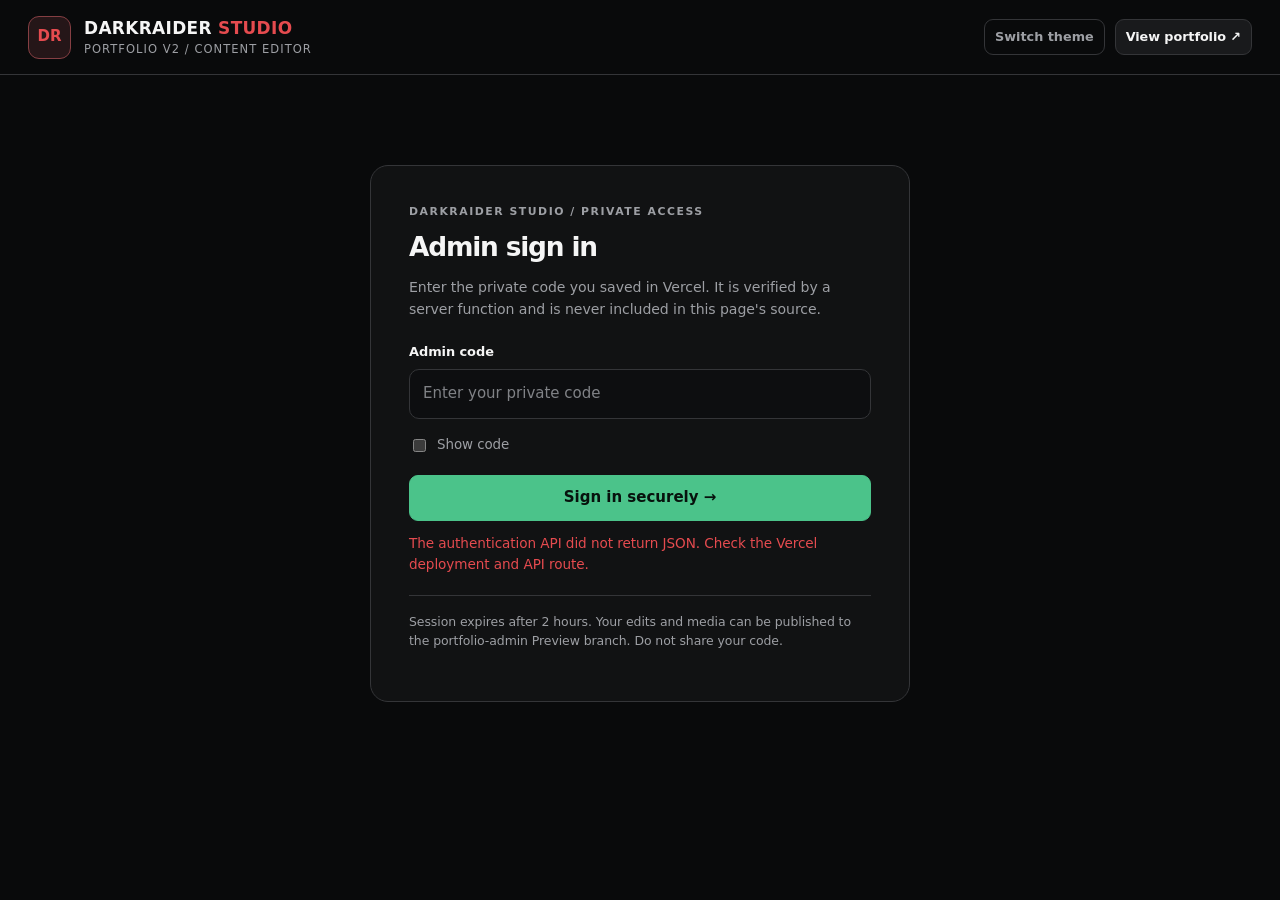
==== commit 0f83cb08: "Add files via upload" ====
--- a/admin.html
+++ b/admin.html
@@ -214,6 +214,35 @@
     .profile-picture-preview{display:block;margin:12px 0}
     .content-editor-hint{font-size:.75rem;color:var(--warning)}
     @media(max-width:760px){.content-stack{padding:16px}.editor-grid,.profile-media-grid{grid-template-columns:1fr}}
+
+    /* Skills Manager: Tech Arsenal copy, visual icon picker, and responsive live preview. */
+    .skill-icon-browser{display:grid;grid-template-columns:repeat(auto-fill,minmax(92px,1fr));gap:8px;
+      max-height:260px;overflow-y:auto;padding:4px;margin-top:12px}
+    .skill-icon-choice{display:flex;flex-direction:column;align-items:center;gap:7px;justify-content:center;
+      min-height:86px;padding:10px 5px;border:1px solid var(--line);border-radius:10px;
+      color:var(--text);background:var(--surface);cursor:pointer;font:inherit}
+    .skill-icon-choice:hover,.skill-icon-choice[aria-pressed="true"]{border-color:var(--accent);background:var(--soft)}
+    .skill-icon-choice img{width:34px;height:34px;object-fit:contain}
+    .skill-icon-choice span{max-width:100%;font-size:.69rem;white-space:nowrap;overflow:hidden;text-overflow:ellipsis}
+    .skill-file-toolbar{display:flex;flex-wrap:wrap;align-items:center;gap:12px;margin:10px 0 0}
+    .skill-file-toolbar input[type=file]{max-width:100%;color:var(--muted);font-size:.8rem}
+    .skill-preview-panel{background:var(--surface);border:1px solid var(--line);border-radius:12px;padding:18px}
+    .skill-preview-kicker{font-size:.7rem;letter-spacing:.13em;font-weight:800;color:var(--accent);text-transform:uppercase}
+    .skill-preview-title{font-size:clamp(1.4rem,2.4vw,2rem);letter-spacing:-.035em;line-height:1.2;margin:8px 0}
+    .skill-preview-title em{font-style:normal;color:var(--accent)}
+    .skill-preview-intro{font-size:.82rem;color:var(--muted);margin-bottom:16px}
+    .skill-preview-groups{display:grid;grid-template-columns:repeat(2,minmax(0,1fr));gap:12px}
+    .skill-preview-group{min-width:0;border:1px solid var(--line);border-radius:10px;padding:12px;background:var(--panel)}
+    .skill-preview-group h4{font-size:.83rem;margin:0 0 2px}
+    .skill-preview-group>p{font-size:.71rem;color:var(--muted);margin:0 0 12px}
+    .skill-preview-icons{display:flex;gap:8px;flex-wrap:wrap}
+    .skill-preview-tech{display:grid;place-items:center;min-width:44px;height:45px;padding:3px 5px;
+      border-radius:8px;border:1px solid var(--line);background:var(--surface);font-size:.64rem;
+      overflow:hidden;color:var(--text);font-weight:700}
+    .skill-preview-tech img{display:block;max-width:29px;max-height:30px;object-fit:contain}
+    .skill-icon-hint{display:block;font-size:.75rem;color:var(--muted);margin-top:8px}
+    @media(max-width:640px){.skill-preview-groups{grid-template-columns:1fr}
+      .skill-icon-browser{grid-template-columns:repeat(3,minmax(0,1fr))}}
 
     /* Step 4G / A restrained, responsive media library. */
     .media-toolbar{display:flex;align-items:center;gap:12px;flex-wrap:wrap;margin-top:12px}
@@ -522,6 +551,23 @@
       }
     }
     if(featuredCount>1)return 'Only one visible project can be featured.';
+    if(!Array.isArray(data.skills))return 'Skills must contain technology groups.';
+    for(const group of data.skills){
+      if(!group||typeof group.category!=='string'||!group.category.trim()||
+        !Array.isArray(group.items))return 'Every Skills category needs a name and technology list.';
+      for(const tech of group.items){
+        if(!tech||typeof tech.name!=='string'||!tech.name.trim()||
+          !urlOrAssetOK(tech.iconUrl))return 'A technology needs a name and a valid icon URL or asset path.';
+      }
+    }
+    if(data.skillsSection){
+      if(!['headline','accent','intro'].every(field=>
+        data.skillsSection[field]==null ||
+        (typeof data.skillsSection[field]==='string'&&
+          data.skillsSection[field].length<=(field==='intro'?1600:180)))){
+        return 'The Tech Arsenal title or introduction is too long.';
+      }
+    }
     if(data.certifications.some(c=>typeof c.title!=='string'||!c.title.trim()||
       !urlOrAssetOK(c.fileUrl)||!urlOrAssetOK(c.verificationUrl)))return 'A certificate title or link needs correction.';
     if(!urlOrAssetOK(data.site?.siteUrl))return 'Website URL in Settings is invalid.';
